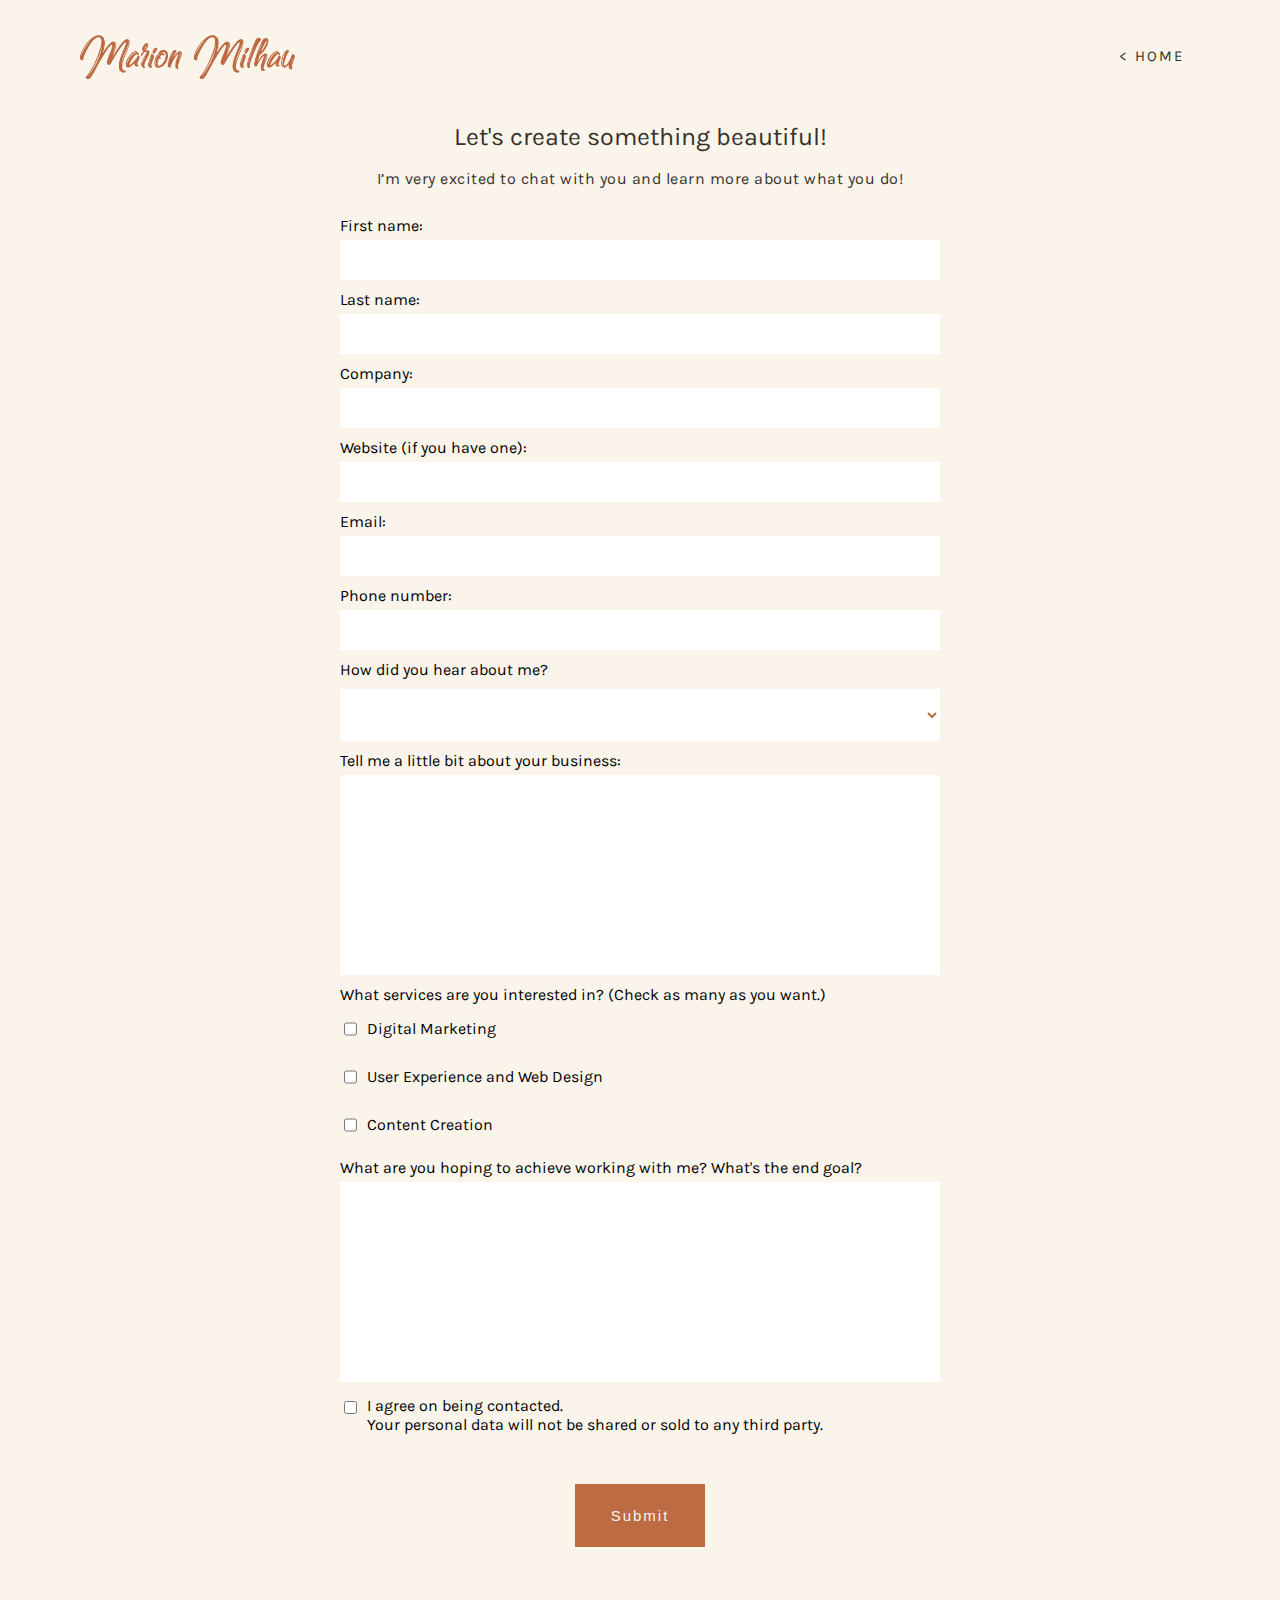
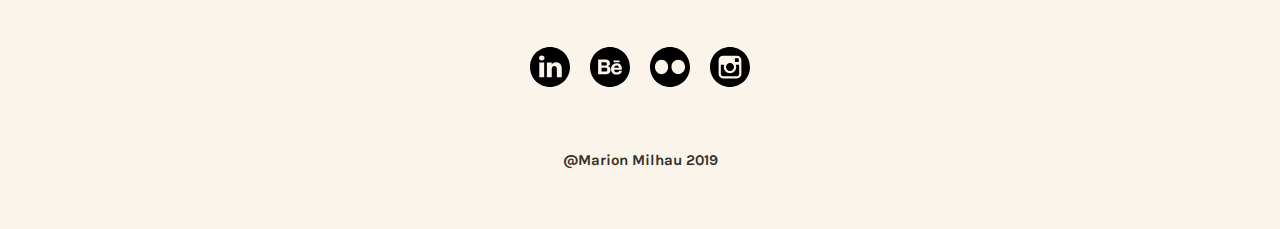
==== contact.html @ 7edc875a "responsive form" ====
<!DOCTYPE html>
<html>
<head>
  <meta charset="utf-8">
  <title>Marion Milhau</title>
  <meta name="viewport" content="width=device-width, initial-scale=1.0">
  <link rel="stylesheet" href="css/styles.css" type="text/css">
  <link rel="stylesheet" href="css/bootstrap-grid.css" type="text/css">
  <link href="https://fonts.googleapis.com/css?family=Karla|Quicksand&display=swap" rel="stylesheet">
  <link rel="icon" href="img/logo_mini.png">
  <html lang="en">
  <div hidden>
    <svg xmlns="http://www.w3.org/2000/svg" style="display: none;"><symbol id="linkedin" viewBox="0 0 512 512">
      <title>linkedin</title>
      <path d="m256 0c-141.363281 0-256 114.636719-256 256s114.636719 256 256 256 256-114.636719 256-256-114.636719-256-256-256zm-74.390625 387h-62.347656v-187.574219h62.347656zm-31.171875-213.1875h-.40625c-20.921875 0-34.453125-14.402344-34.453125-32.402344 0-18.40625 13.945313-32.410156 35.273437-32.410156 21.328126 0 34.453126 14.003906 34.859376 32.410156 0 18-13.53125 32.402344-35.273438 32.402344zm255.984375 213.1875h-62.339844v-100.347656c0-25.21875-9.027343-42.417969-31.585937-42.417969-17.222656 0-27.480469 11.601563-31.988282 22.800781-1.648437 4.007813-2.050781 9.609375-2.050781 15.214844v104.75h-62.34375s.816407-169.976562 0-187.574219h62.34375v26.558594c8.285157-12.78125 23.109375-30.960937 56.1875-30.960937 41.019531 0 71.777344 26.808593 71.777344 84.421874zm0 0"/></symbol>

      <symbol id="behance-logo-button" viewBox="0 0 49.652 49.652">
        <title>behance-logo-button</title>
        <path d="M20.894,20.686c0-1.9-1.293-1.9-1.293-1.9h-0.685h-4.634H14.28v4.078h4.991C20.134,22.864,20.894,22.589,20.894,20.686z"/>
        <path d="M33.221,22.864c-2.821,0-3.215,2.814-3.215,2.814h6.002C36.008,25.68,36.045,22.864,33.221,22.864z"/>
        <path d="M19.601,25.68h-5.318v4.886h4.711c0.08,0,0.198,0.004,0.339,0c0.757-0.019,2.196-0.235,2.196-2.374 C21.529,25.656,19.601,25.68,19.601,25.68z"/>
        <path d="M24.826,0C11.137,0,0,11.137,0,24.826c0,13.688,11.137,24.826,24.826,24.826c13.688,0,24.826-11.138,24.826-24.826 C49.652,11.137,38.516,0,24.826,0z M29.219,16.615h7.539v2.251h-7.539V16.615z M25.407,28.419c0,5.577-5.806,5.395-5.806,5.395 h-5.318h-0.156h-4.034V15.539h4.034h0.156h5.318c2.891,0,5.172,1.597,5.172,4.867c0,3.269-2.788,3.477-2.788,3.477 C25.66,23.882,25.407,28.419,25.407,28.419z M39.512,28.119h-9.471c0,3.396,3.217,3.182,3.217,3.182 c3.036,0,2.93-1.966,2.93-1.966h3.219c0,5.218-6.254,4.859-6.254,4.859c-7.503,0-7.021-6.985-7.021-6.985 s-0.007-7.022,7.021-7.022C40.549,20.187,39.51,28.119,39.512,28.119z"/></symbol>

      <symbol id="flickr-logo" viewBox="0 0 97.75 97.75">
        <title>flickr-logo</title>
        <path d="M48.875,0C21.883,0,0,21.882,0,48.875S21.883,97.75,48.875,97.75S97.75,75.868,97.75,48.875S75.867,0,48.875,0z M28.277,66.361c-8.895,0-16.105-7.828-16.105-17.486s7.211-17.487,16.105-17.487s16.106,7.829,16.106,17.487 S37.172,66.361,28.277,66.361z M69.008,65.945c-9.152,0-16.57-7.735-16.57-17.279c0-9.542,7.418-17.278,16.57-17.278 c9.15,0,16.57,7.736,16.57,17.278C85.578,58.21,78.158,65.945,69.008,65.945z"/></symbol><symbol id="instagram-logo" viewBox="0 0 49.652 49.652">

        <title>instagram-logo</title>
        <path d="M24.825,29.796c2.739,0,4.972-2.229,4.972-4.97c0-1.082-0.354-2.081-0.94-2.897c-0.903-1.252-2.371-2.073-4.029-2.073 c-1.659,0-3.126,0.82-4.031,2.072c-0.588,0.816-0.939,1.815-0.94,2.897C19.854,27.566,22.085,29.796,24.825,29.796z"/><polygon points="35.678,18.746 35.678,14.58 35.678,13.96 35.055,13.962 30.891,13.975 30.907,18.762 "/><path d="M24.826,0C11.137,0,0,11.137,0,24.826c0,13.688,11.137,24.826,24.826,24.826c13.688,0,24.826-11.138,24.826-24.826 C49.652,11.137,38.516,0,24.826,0z M38.945,21.929v11.56c0,3.011-2.448,5.458-5.457,5.458H16.164 c-3.01,0-5.457-2.447-5.457-5.458v-11.56v-5.764c0-3.01,2.447-5.457,5.457-5.457h17.323c3.01,0,5.458,2.447,5.458,5.457V21.929z"/><path d="M32.549,24.826c0,4.257-3.464,7.723-7.723,7.723c-4.259,0-7.722-3.466-7.722-7.723c0-1.024,0.204-2.003,0.568-2.897 h-4.215v11.56c0,1.494,1.213,2.704,2.706,2.704h17.323c1.491,0,2.706-1.21,2.706-2.704v-11.56h-4.217 C32.342,22.823,32.549,23.802,32.549,24.826z"/></symbol>
    </svg>
  </div>

</head>

<body>
  <header>
    <div class="top-nav">
      <div class="row">

        <div class="col">
          <a href="index.html"><img src="img/logo.png" alt="logo marion milhau" /></a>
        </div>

        <nav class="col">
          <ul class="navigation">
            <li><a href="index.html" id="button-contact">< Home</a></li>
          </ul>
        </nav>
       </div>
    </div>
  </header>

  <main class="container-form">
    <h1>Let's create something beautiful!</h1>
    <p class="text-contact">I’m very excited to chat with you and learn more about what you do!<br>

    <div class="form-content">
    <form action="contact.php">
      <div class="container-form-item">
        First name:<br>
        <input type="text" name="firstname" required maxlength=" 75">
      </div>

      <div class="container-form-item">
        Last name:<br>
        <input type="text" name="lastname" required maxlength=" 75">
      </div>

      <div class="container-form-item">
        Company:<br>
        <input type="text" name="company" maxlength=" 75">
      </div>

      <div class="container-form-item">
        Website (if you have one):<br>
        <input type="text" name="website" maxlength=" 75">
      </div>

      <div class="container-form-item">
        Email:<br>
        <input type="email" name="email" required maxlength=" 75">
      </div>

      <div class="container-form-item">
        Phone number:<br>
        <input type="tel" name="phone" pattern="[0-9]{15}" maxlength="15" required>
      </div>

      <div class="container-form-item">
        How did you hear about me?<br>
        <select class="platforms" name="platforms" required>
          <option value="instagram">Instagram</option>
          <option value="linkedin">Linkedin</option>
          <option value="referral">Referral</option>
          <option value="other">Other</option>
        </select>
      </div>

      <div class="container-form-item">
        Tell me a little bit about your business:
        <textarea style="width:100%; height: 200px; display:flex; align-items:flex-start;" required></textarea>
      </div>

      <div class="container-form-item">
        What services are you interested in? (Check as many as you want.)
          <div class="service" required>
            <input type="checkbox" name="service1" value="dm"> Digital Marketing
          </div>
          <div class="service">
            <input type="checkbox" name="service2" value="ux-ui"> User Experience and Web Design
          </div>
          <div class="service">
            <input type="checkbox" name="service3" value="content-creation"> Content Creation
          </div>
      </div>

      <div class="container-form-item">
        What are you hoping to achieve working with me? What's the end goal?
        <textarea style="width:100%;height: 200px;" required></textarea>
      </div>

      <div class="container-form-item">
        <div class="checkbox">
          <input type="checkbox" name="gdpr" required><stong>I agree on being contacted.</strong><br>Your personal data will not be shared or sold to any third party.
        </div>
      </div>

      <div class="submit" style="display: flex; justify-content: center;">
        <input type="submit" value="Submit" class="button-main">
      </div>
    </form>
    </div>

  </main>

  <footer>
    <div class="container">
      <div class="social-icon-container">
        <a href="https://www.linkedin.com/in/marion-milhau-a6210377/" ><svg class="icon" alt="linkedin logo"><use xlink:href="#linkedin" /></svg></a>
        <a href="https://www.behance.net/orangebigoudi"><svg class="icon" alt="behance logo"><use xlink:href="#behance-logo-button" /></svg></a>
        <a href="https://www.flickr.com/photos/148563463@N02/?"><svg class="icon" alt="flickr logo"><use xlink:href="#flickr-logo" /></svg></a>
        <a href="https://www.instagram.com/orangebigoudi/"><svg class="icon" alt="instagram logo"><use xlink:href="#instagram-logo" /></svg></a>
      </div>
      <h4>@Marion Milhau 2019</h4>
    </div>
  </footer>

</body>
</hmtl>
---- css/styles.css ----
body {
	background-color: #faf4eb;
	margin:0px;
	padding: 0px;
	font-family: 'Karla', sans-serif;
}

header {
	padding: 20px 70px 30px 70px;
}


h1 {
	color: #35322C;
	font-size: 25px;
	font-weight: normal;
	margin:0px;
	line-height: 30px;
}

h2 {
	color: #BD6B42;

	font-size: 25px;
   letter-spacing: 0.23px;
   line-height: 40px;
   text-align: center;
	text-transform: uppercase;
	text-align: center;

	margin: 50px 0px;
}

h4 {
	color: #35322C;
	font-size: 20px;

}

h3 {
	color: #35322B;
	text-transform: uppercase;
	font-size: 45px;
  letter-spacing: 0.33px;
  line-height: 47px;
  text-align: center;
}

a {
	text-decoration: none;
	text-transform: uppercase;
	color: #faf4eb;
	letter-spacing: 2px;

	font-size: 15px;
	font-weight: 400;
}

p {
	color: #35322C;

	font-size: 16px;
	letter-spacing: 0.5px;
	line-height: 22px;
}



/* header */

.top-nav {
	background-color: #faf4eb;
	text-align: left;
	padding-top: 10px;
	width: 100%;
}

.top-nav img {
	width: 233px;
	height: 50px;
	max-width: 100%;
  height: auto;
}

.navigation {
	text-align: right;
	padding: 0px
}

.navigation li {
	display:inline-block;
	margin: 0px 15px;
}

#button-contact {
	color:#35322C;
	padding: 10px;
	border: solid 1px #faf4eb;
}

#button-contact:hover {
	border: solid 1px #BD6B42;
}

/* presentation */
.container-presentation {
	margin: 90px 140px 90px 140px;
}

.container-presentation img{
	max-height: 456px;
  max-width: 350px;
	margin-left: 60px;
}

.presentation p{
	font-size: 20px;
	letter-spacing: -0.5;
	color:#BD6B42;
}

.presentation h1 {
	font-size: 30px;
	letter-spacing: -0.5;
}


.button-presentation {
	margin-top: 60px;
	text-align: left;
}

.button-main {
	background: #BD6B42;
	padding: 21px 34px;
	margin-top: 40px;
	color: #faf4eb;
	letter-spacing: 2px;

	font-size: 15px;
	font-weight: 400;
	border: solid 2px #BD6B42;
}

.button-main:hover {
	background: #faf4eb;
	color: #BD6B42;
}


/* main */

.container img {
	max-width: 100%;
}

/* introduction text */
.introduction {
	margin: 40px 140px 40px 140px;
}

.introduction p  {
	margin-bottom: 70px;
}

#you{
	text-align: center;
	font-weight: bold;
}

/* Expertise */

.expert {
	margin-bottom: 40px;
	text-align: center;
}

.expert p {
	line-height: 26px;
	margin-bottom: 60px;
}

.digital-marketing {
	border-right: 1px solid  #35322C;
	height: 100%;
}
/*project*/
.container-projects {
	padding: 30px 0px;
}

.container-projects img {
	width: 100%;
	height: 100%;
	max-width:400px;
	margin: 10px 0px;
}

/*Hobbies*/
.container-hobbies {
	margin: 60px 0px;
}

.container-hobbies h2 {
	margin: 30px 0px;
}

.container-hobbies h4 {
	margin: 10px 0px 0px 0px;
	width: 100%;
}

.container-hobbies img {
	max-width: 400px;
	min-width: 180px;
	width: 100%;
	height: auto;
	margin: 10px 0px;
}

/*contact*/
.container-contact {
	background: #BD6B42;
	height:240px;
	width:100%;
	display: flex;
	justify-content: center;
}

.contact {
	text-align: center;
	margin: 40px 0px;
}

.contact h4 {
	color:#faf4eb;
	margin-bottom: 50px;
}

.button-contact {
	background: #BD6B42;
	color: #faf4eb;
	padding: 21px 34px;
	margin: 40px 0px;
	letter-spacing: 2px;

	font-size: 15px;
	font-weight: 400;
	border: solid 2px #faf4eb;
}

.button-contact:hover {
	background: #faf4eb;
	color: #BD6B42;
}

/*footer*/

footer {
	text-align: center;
}

footer h4 {
	text-transform: none;
	font-size: 15px;
	margin-bottom: 60px;
}

/*Social media*/


.social-icon-container {
	padding: 30px 0px 30px 0px;
	display: flex;
	flex-direction: row;
	justify-content: center;
}

.icon{
	fill:black;
	max-height: 40px;
	max-width: 40px;
	margin: 10px;
}

/*RESPONSIVE*/
@media screen and (max-width: 600px){
	header {
		padding: 0px 0px;
		margin: 20px
	}

	.navigation {
		text-align: center;
		width: 100%;
	}

	ul {
		margin-top:10px;
	}

	#button-contact {
		text-align: right;
		padding: 0;
	}

	a {
			font-size: 12px;
	}

	.container-presentation {
		margin: 40px 0px 60px 0px;
		}

	.container-presentation img{
		margin: 0px;
		max-width: 250px;
		max-height: 100%;
	}

	.container-presentation p{
		margin-top: 40px;
	}

	.button-main {
		margin-bottom: 40px;
	}

	.button-presentation {
		text-align: center;
	}

	h1 {
		font-size: 18px;
	}

	.introduction {
		margin: 0px
	}

	h2 {
		font-size: 20px;
	}

	h3 {
		font-size: 35px;
	}

	.expert {
		margin: 0px 20px;
	}

	.digital-marketing, .digital-marketing h3 {
		border:none;
		text-align: left;
	}
	.digital-marketing p, .web-design p {
		font-size: 18px;
	}

	.web-design p {
		margin-bottom: 34px;
	}
	.web-design, h3 {
		text-align: right;
	}

	#dm, #wd {
	padding: 10px;
	}

	.container-hobbies, .container-hobbies h4{
		text-align: center;
	}

	.col-7 {
		margin:auto;
	}

	.nopadding {
	   padding: 4px !important;
	   margin: 0 !important;
	}

	.container-projects {
		padding-bottom: 0px;
	}

	form {
		width: 350px !important;
	}
}

/*CONTACT CSS*/

.container-form{
	display:flex;
	justify-content: center;
	flex-direction:column;
}

.form-content {
	display: flex;
	justify-content: center;

}

form {
	font-size: 16px;
	width:600px;
}

.container-form h1, .container-form p{
	text-align:center;
}

.checkbox {
	display:flex;
	flex-direction:row;
}

.container-form-item {
	margin: 10px 0px;
}

.container-form-item input, textarea {
	margin-top: 5px;
	height: 40px;
	width: 100%;
}

.service {
	display:flex;
	flex-direction:row;
	align-items: center;
}

.checkbox {
	display: flex;
	align-items: flex-start;
}

.service input, .checkbox input {
	width: auto;
	margin-right: 10px;
}

input[type=text], input[type=email], input[type=tel], textarea {
	 border: none;
	 background-color: white;
	 outline:none;
	 font-size:15px;
	 padding: 10px;
 }

 textarea {
	 resize: none;
 }

.container-form-item select {
	margin-top: 10px;
  width: 100%;
	height: 40px;
  padding: 26px 20px;
  border: none;
  background-color:white;
	font-size: 15px;
	color:  #BD6B42;
}

.container-form-item input[name=gdpr] {
	width: auto;
	height:auto;
}

.submit {
	margin: 10px 0px 60px 0px;
}
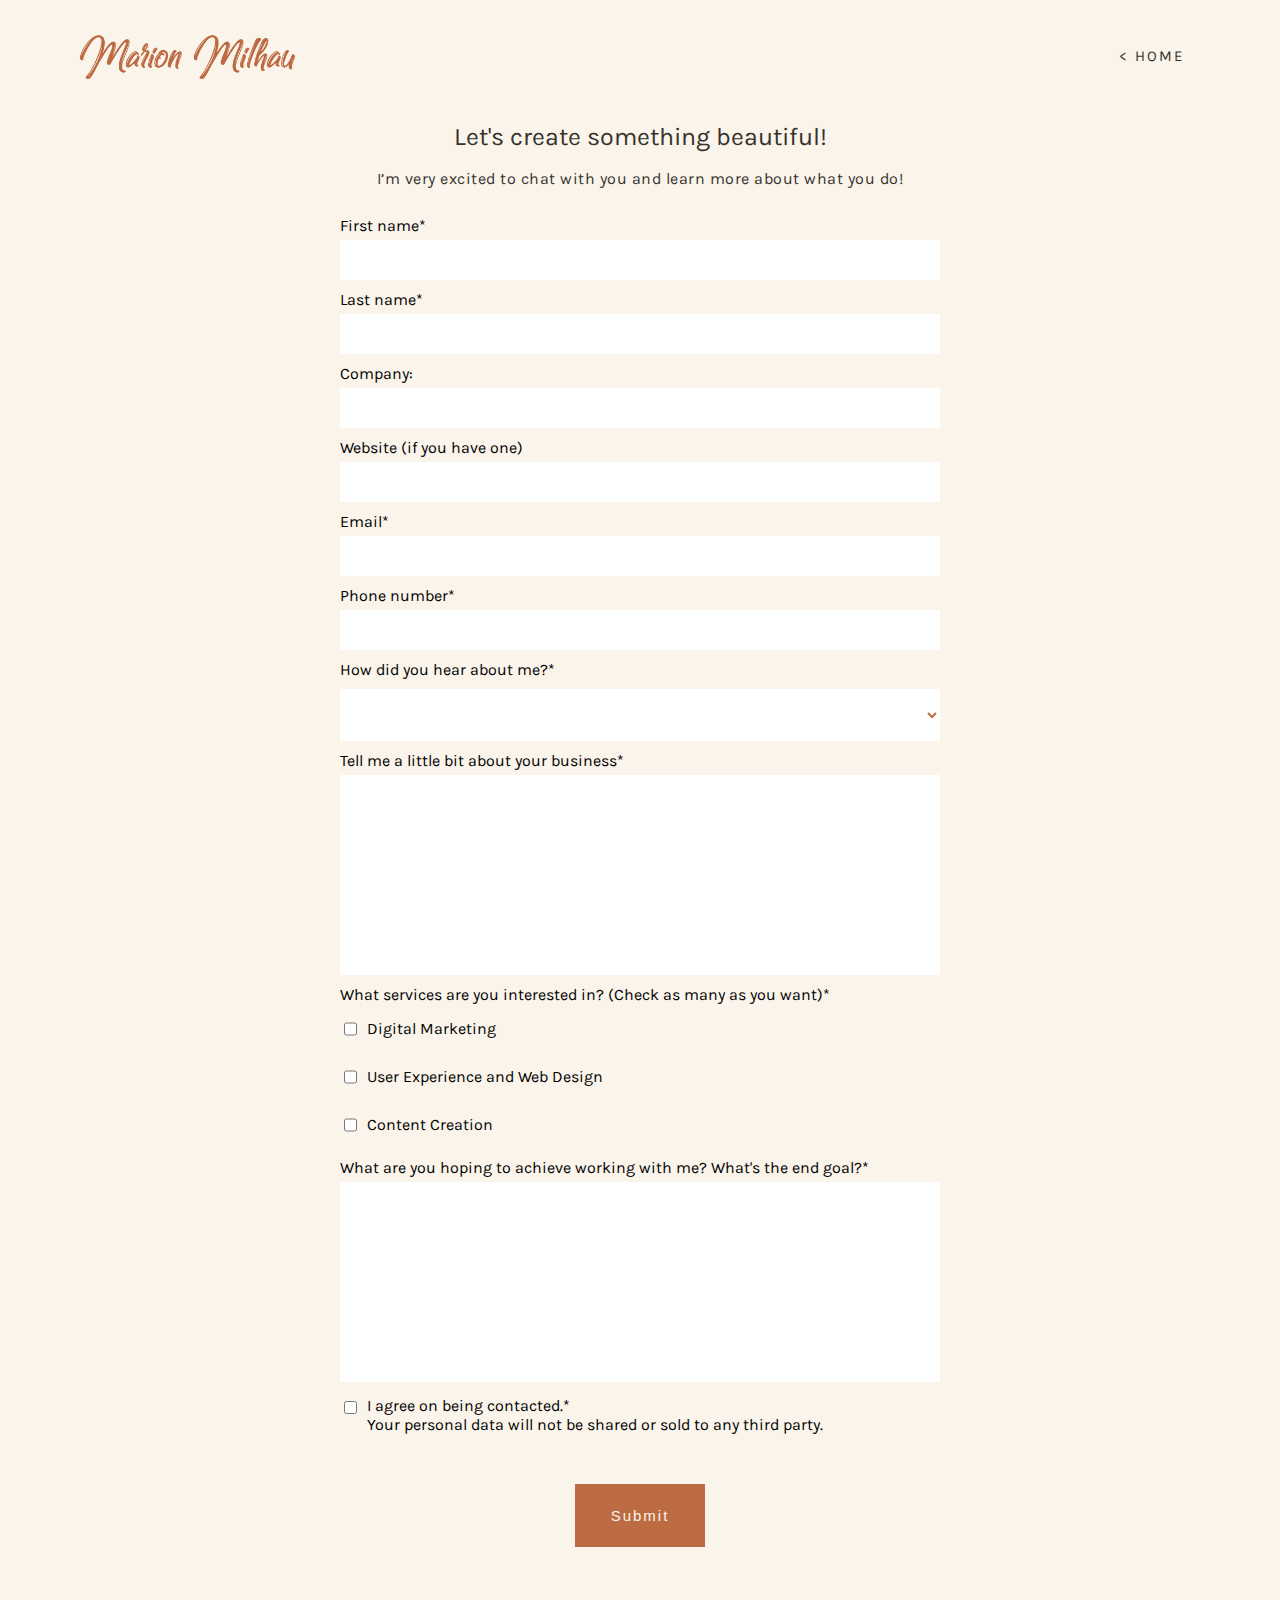
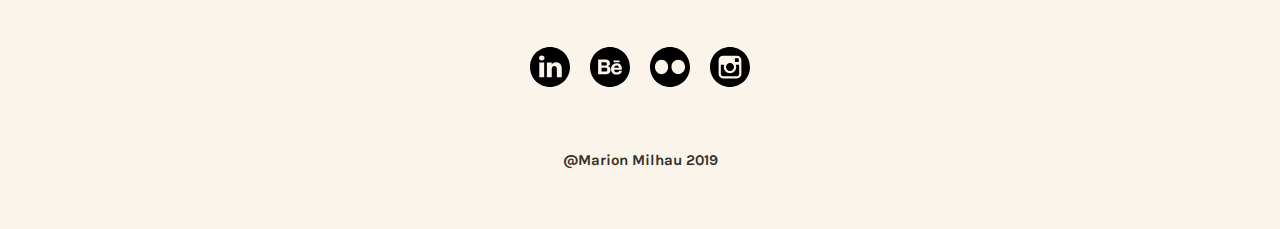
==== commit e5795fc9: "*" ====
--- a/contact.html
+++ b/contact.html
@@ -57,12 +57,12 @@
     <div class="form-content">
     <form action="contact.php">
       <div class="container-form-item">
-        First name:<br>
+        First name*<br>
         <input type="text" name="firstname" required maxlength=" 75">
       </div>
 
       <div class="container-form-item">
-        Last name:<br>
+        Last name*<br>
         <input type="text" name="lastname" required maxlength=" 75">
       </div>
 
@@ -72,22 +72,22 @@
       </div>
 
       <div class="container-form-item">
-        Website (if you have one):<br>
+        Website (if you have one)<br>
         <input type="text" name="website" maxlength=" 75">
       </div>
 
       <div class="container-form-item">
-        Email:<br>
+        Email*<br>
         <input type="email" name="email" required maxlength=" 75">
       </div>
 
       <div class="container-form-item">
-        Phone number:<br>
+        Phone number*<br>
         <input type="tel" name="phone" pattern="[0-9]{15}" maxlength="15" required>
       </div>
 
       <div class="container-form-item">
-        How did you hear about me?<br>
+        How did you hear about me?*<br>
         <select class="platforms" name="platforms" required>
           <option value="instagram">Instagram</option>
           <option value="linkedin">Linkedin</option>
@@ -97,12 +97,12 @@
       </div>
 
       <div class="container-form-item">
-        Tell me a little bit about your business:
+        Tell me a little bit about your business*
         <textarea style="width:100%; height: 200px; display:flex; align-items:flex-start;" required></textarea>
       </div>
 
       <div class="container-form-item">
-        What services are you interested in? (Check as many as you want.)
+        What services are you interested in? (Check as many as you want)*
           <div class="service" required>
             <input type="checkbox" name="service1" value="dm"> Digital Marketing
           </div>
@@ -115,13 +115,13 @@
       </div>
 
       <div class="container-form-item">
-        What are you hoping to achieve working with me? What's the end goal?
+        What are you hoping to achieve working with me? What's the end goal?*
         <textarea style="width:100%;height: 200px;" required></textarea>
       </div>
 
       <div class="container-form-item">
         <div class="checkbox">
-          <input type="checkbox" name="gdpr" required><stong>I agree on being contacted.</strong><br>Your personal data will not be shared or sold to any third party.
+          <input type="checkbox" name="gdpr" required><stong>I agree on being contacted.*</strong><br>Your personal data will not be shared or sold to any third party.
         </div>
       </div>
 
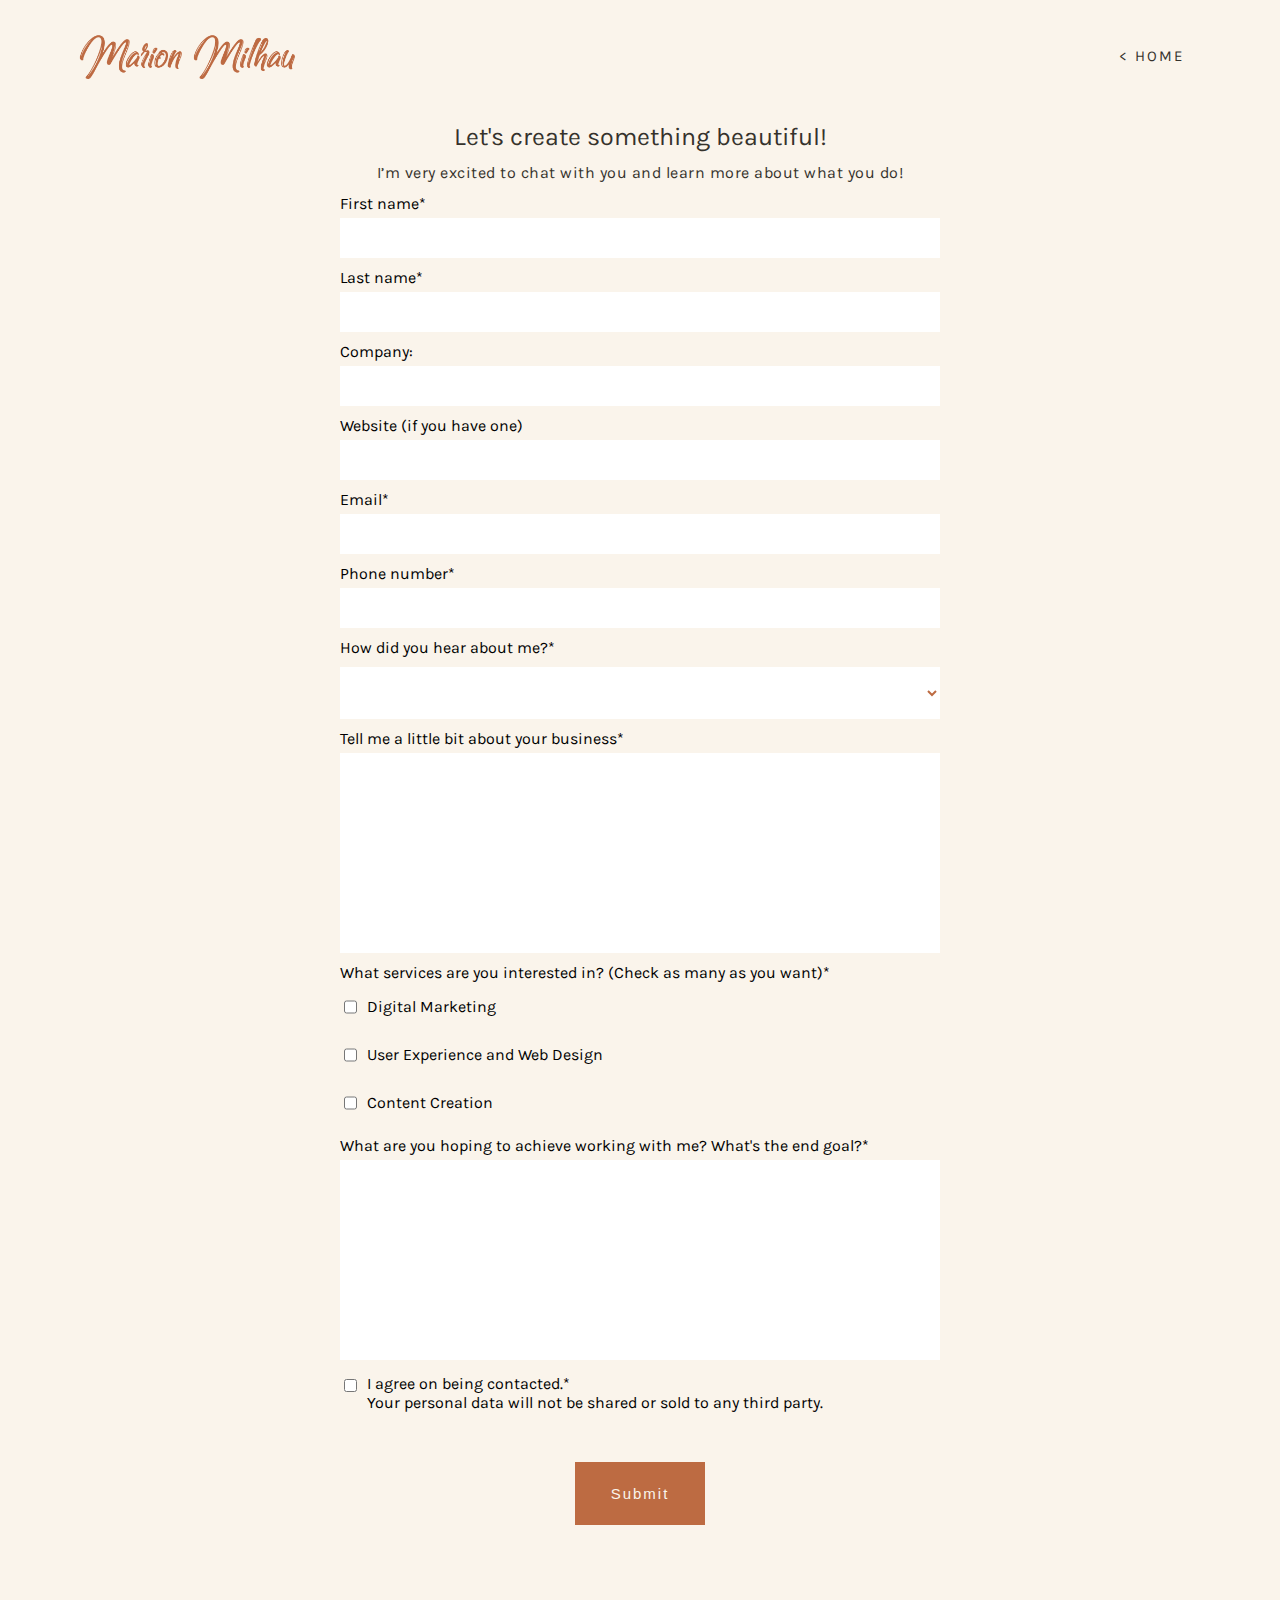
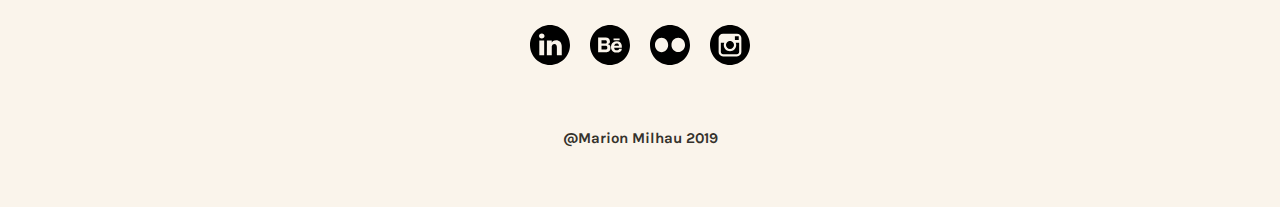
==== commit 92f5b9dd: "text form" ====
--- a/contact.html
+++ b/contact.html
@@ -52,7 +52,7 @@
 
   <main class="container-form">
     <h1>Let's create something beautiful!</h1>
-    <p class="text-contact">I’m very excited to chat with you and learn more about what you do!<br>
+    <p class="text-contact" style="margin: 10px 10px 0px 10px;">I’m very excited to chat with you and learn more about what you do!<br>
 
     <div class="form-content">
     <form action="contact.php">
--- a/css/styles.css
+++ b/css/styles.css
@@ -389,6 +389,7 @@
 	form {
 		width: 350px !important;
 	}
+
 }
 
 /*CONTACT CSS*/
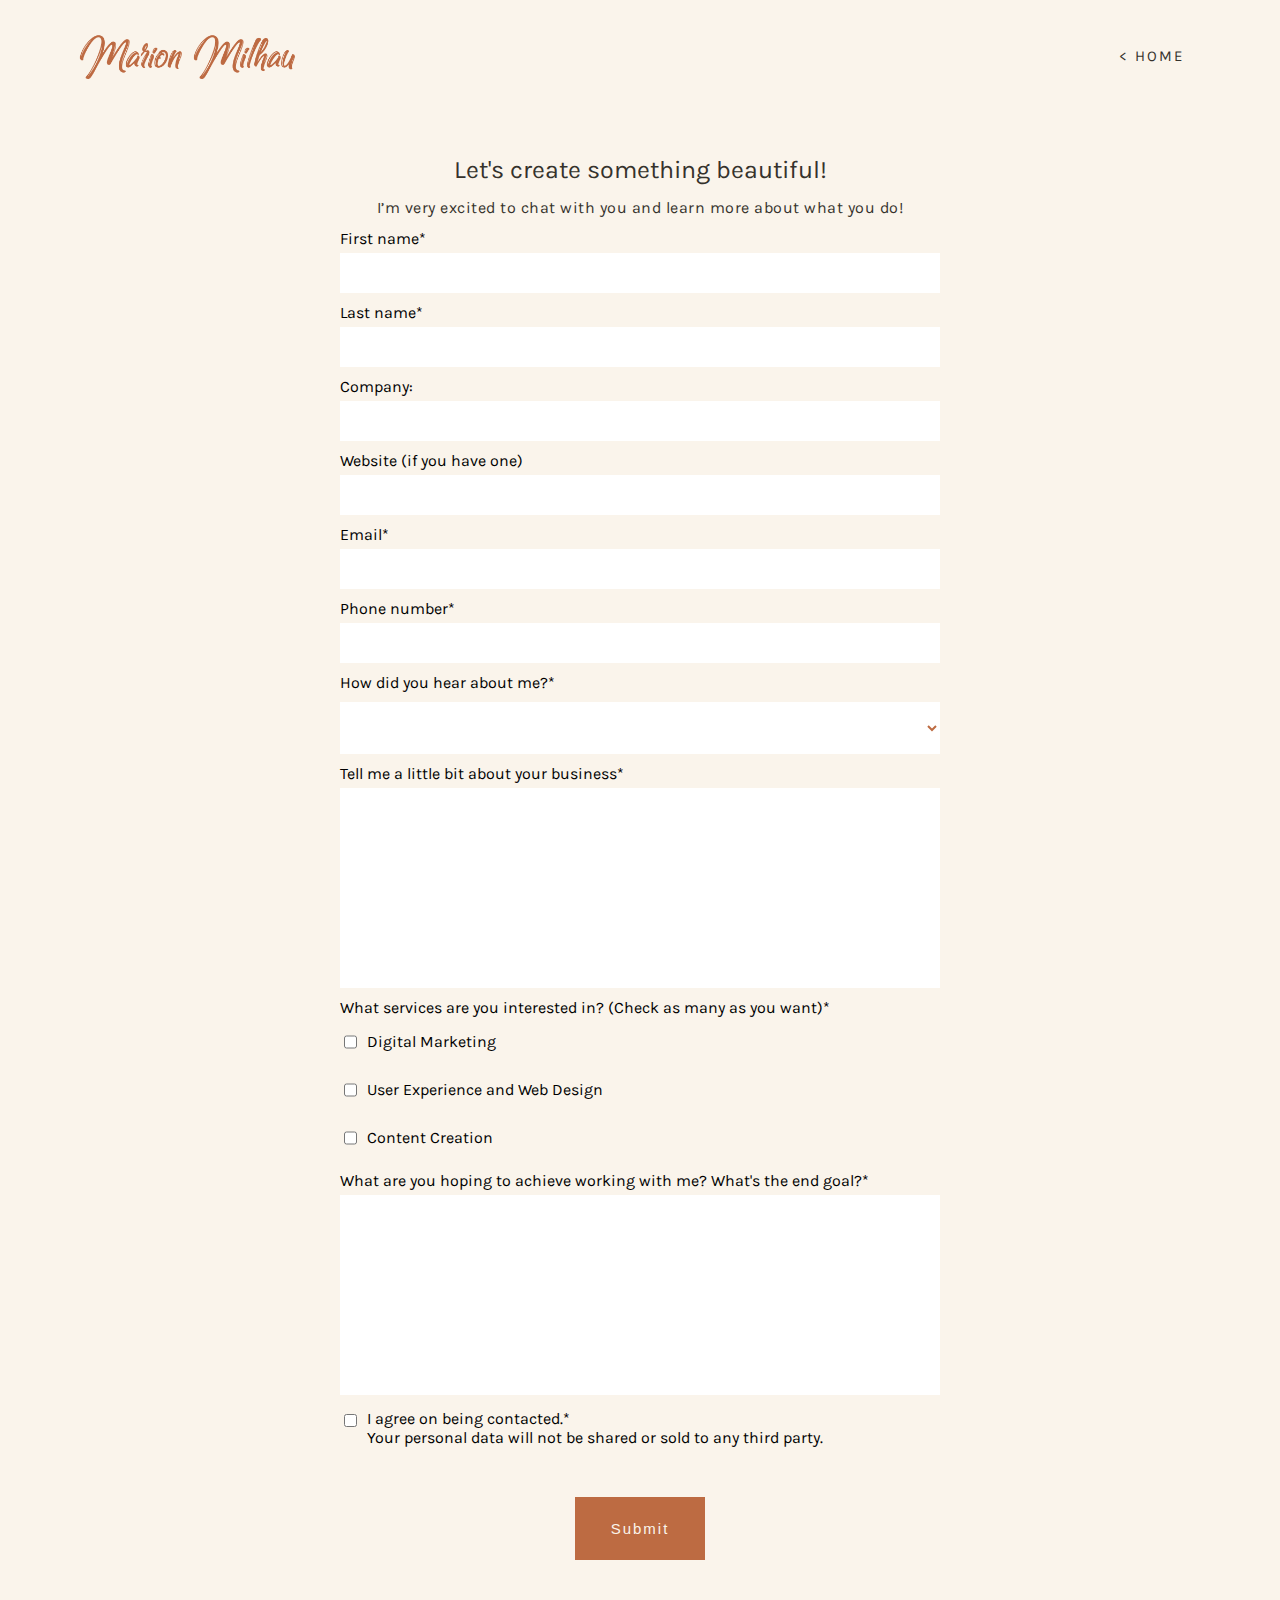
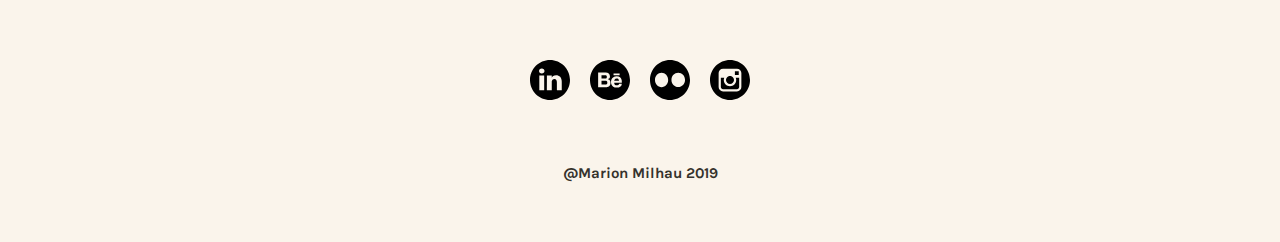
==== commit 536b3313: "expert" ====
--- a/contact.html
+++ b/contact.html
@@ -10,24 +10,7 @@
   <link rel="icon" href="img/logo_mini.png">
   <html lang="en">
   <div hidden>
-    <svg xmlns="http://www.w3.org/2000/svg" style="display: none;"><symbol id="linkedin" viewBox="0 0 512 512">
-      <title>linkedin</title>
-      <path d="m256 0c-141.363281 0-256 114.636719-256 256s114.636719 256 256 256 256-114.636719 256-256-114.636719-256-256-256zm-74.390625 387h-62.347656v-187.574219h62.347656zm-31.171875-213.1875h-.40625c-20.921875 0-34.453125-14.402344-34.453125-32.402344 0-18.40625 13.945313-32.410156 35.273437-32.410156 21.328126 0 34.453126 14.003906 34.859376 32.410156 0 18-13.53125 32.402344-35.273438 32.402344zm255.984375 213.1875h-62.339844v-100.347656c0-25.21875-9.027343-42.417969-31.585937-42.417969-17.222656 0-27.480469 11.601563-31.988282 22.800781-1.648437 4.007813-2.050781 9.609375-2.050781 15.214844v104.75h-62.34375s.816407-169.976562 0-187.574219h62.34375v26.558594c8.285157-12.78125 23.109375-30.960937 56.1875-30.960937 41.019531 0 71.777344 26.808593 71.777344 84.421874zm0 0"/></symbol>
-
-      <symbol id="behance-logo-button" viewBox="0 0 49.652 49.652">
-        <title>behance-logo-button</title>
-        <path d="M20.894,20.686c0-1.9-1.293-1.9-1.293-1.9h-0.685h-4.634H14.28v4.078h4.991C20.134,22.864,20.894,22.589,20.894,20.686z"/>
-        <path d="M33.221,22.864c-2.821,0-3.215,2.814-3.215,2.814h6.002C36.008,25.68,36.045,22.864,33.221,22.864z"/>
-        <path d="M19.601,25.68h-5.318v4.886h4.711c0.08,0,0.198,0.004,0.339,0c0.757-0.019,2.196-0.235,2.196-2.374 C21.529,25.656,19.601,25.68,19.601,25.68z"/>
-        <path d="M24.826,0C11.137,0,0,11.137,0,24.826c0,13.688,11.137,24.826,24.826,24.826c13.688,0,24.826-11.138,24.826-24.826 C49.652,11.137,38.516,0,24.826,0z M29.219,16.615h7.539v2.251h-7.539V16.615z M25.407,28.419c0,5.577-5.806,5.395-5.806,5.395 h-5.318h-0.156h-4.034V15.539h4.034h0.156h5.318c2.891,0,5.172,1.597,5.172,4.867c0,3.269-2.788,3.477-2.788,3.477 C25.66,23.882,25.407,28.419,25.407,28.419z M39.512,28.119h-9.471c0,3.396,3.217,3.182,3.217,3.182 c3.036,0,2.93-1.966,2.93-1.966h3.219c0,5.218-6.254,4.859-6.254,4.859c-7.503,0-7.021-6.985-7.021-6.985 s-0.007-7.022,7.021-7.022C40.549,20.187,39.51,28.119,39.512,28.119z"/></symbol>
-
-      <symbol id="flickr-logo" viewBox="0 0 97.75 97.75">
-        <title>flickr-logo</title>
-        <path d="M48.875,0C21.883,0,0,21.882,0,48.875S21.883,97.75,48.875,97.75S97.75,75.868,97.75,48.875S75.867,0,48.875,0z M28.277,66.361c-8.895,0-16.105-7.828-16.105-17.486s7.211-17.487,16.105-17.487s16.106,7.829,16.106,17.487 S37.172,66.361,28.277,66.361z M69.008,65.945c-9.152,0-16.57-7.735-16.57-17.279c0-9.542,7.418-17.278,16.57-17.278 c9.15,0,16.57,7.736,16.57,17.278C85.578,58.21,78.158,65.945,69.008,65.945z"/></symbol><symbol id="instagram-logo" viewBox="0 0 49.652 49.652">
-
-        <title>instagram-logo</title>
-        <path d="M24.825,29.796c2.739,0,4.972-2.229,4.972-4.97c0-1.082-0.354-2.081-0.94-2.897c-0.903-1.252-2.371-2.073-4.029-2.073 c-1.659,0-3.126,0.82-4.031,2.072c-0.588,0.816-0.939,1.815-0.94,2.897C19.854,27.566,22.085,29.796,24.825,29.796z"/><polygon points="35.678,18.746 35.678,14.58 35.678,13.96 35.055,13.962 30.891,13.975 30.907,18.762 "/><path d="M24.826,0C11.137,0,0,11.137,0,24.826c0,13.688,11.137,24.826,24.826,24.826c13.688,0,24.826-11.138,24.826-24.826 C49.652,11.137,38.516,0,24.826,0z M38.945,21.929v11.56c0,3.011-2.448,5.458-5.457,5.458H16.164 c-3.01,0-5.457-2.447-5.457-5.458v-11.56v-5.764c0-3.01,2.447-5.457,5.457-5.457h17.323c3.01,0,5.458,2.447,5.458,5.457V21.929z"/><path d="M32.549,24.826c0,4.257-3.464,7.723-7.723,7.723c-4.259,0-7.722-3.466-7.722-7.723c0-1.024,0.204-2.003,0.568-2.897 h-4.215v11.56c0,1.494,1.213,2.704,2.706,2.704h17.323c1.491,0,2.706-1.21,2.706-2.704v-11.56h-4.217 C32.342,22.823,32.549,23.802,32.549,24.826z"/></symbol>
-    </svg>
+    <svg xmlns="http://www.w3.org/2000/svg" style="display: none;"><symbol id="linkedin" viewBox="0 0 512 512"><title>linkedin</title><path d="m256 0c-141.363281 0-256 114.636719-256 256s114.636719 256 256 256 256-114.636719 256-256-114.636719-256-256-256zm-74.390625 387h-62.347656v-187.574219h62.347656zm-31.171875-213.1875h-.40625c-20.921875 0-34.453125-14.402344-34.453125-32.402344 0-18.40625 13.945313-32.410156 35.273437-32.410156 21.328126 0 34.453126 14.003906 34.859376 32.410156 0 18-13.53125 32.402344-35.273438 32.402344zm255.984375 213.1875h-62.339844v-100.347656c0-25.21875-9.027343-42.417969-31.585937-42.417969-17.222656 0-27.480469 11.601563-31.988282 22.800781-1.648437 4.007813-2.050781 9.609375-2.050781 15.214844v104.75h-62.34375s.816407-169.976562 0-187.574219h62.34375v26.558594c8.285157-12.78125 23.109375-30.960937 56.1875-30.960937 41.019531 0 71.777344 26.808593 71.777344 84.421874zm0 0"/></symbol><symbol id="behance-logo-button" viewBox="0 0 49.652 49.652"><title>behance-logo-button</title><path d="M20.894,20.686c0-1.9-1.293-1.9-1.293-1.9h-0.685h-4.634H14.28v4.078h4.991C20.134,22.864,20.894,22.589,20.894,20.686z"/><path d="M33.221,22.864c-2.821,0-3.215,2.814-3.215,2.814h6.002C36.008,25.68,36.045,22.864,33.221,22.864z"/><path d="M19.601,25.68h-5.318v4.886h4.711c0.08,0,0.198,0.004,0.339,0c0.757-0.019,2.196-0.235,2.196-2.374 C21.529,25.656,19.601,25.68,19.601,25.68z"/><path d="M24.826,0C11.137,0,0,11.137,0,24.826c0,13.688,11.137,24.826,24.826,24.826c13.688,0,24.826-11.138,24.826-24.826 C49.652,11.137,38.516,0,24.826,0z M29.219,16.615h7.539v2.251h-7.539V16.615z M25.407,28.419c0,5.577-5.806,5.395-5.806,5.395 h-5.318h-0.156h-4.034V15.539h4.034h0.156h5.318c2.891,0,5.172,1.597,5.172,4.867c0,3.269-2.788,3.477-2.788,3.477 C25.66,23.882,25.407,28.419,25.407,28.419z M39.512,28.119h-9.471c0,3.396,3.217,3.182,3.217,3.182 c3.036,0,2.93-1.966,2.93-1.966h3.219c0,5.218-6.254,4.859-6.254,4.859c-7.503,0-7.021-6.985-7.021-6.985 s-0.007-7.022,7.021-7.022C40.549,20.187,39.51,28.119,39.512,28.119z"/></symbol><symbol id="flickr-logo" viewBox="0 0 97.75 97.75"><title>flickr-logo</title><path d="M48.875,0C21.883,0,0,21.882,0,48.875S21.883,97.75,48.875,97.75S97.75,75.868,97.75,48.875S75.867,0,48.875,0z M28.277,66.361c-8.895,0-16.105-7.828-16.105-17.486s7.211-17.487,16.105-17.487s16.106,7.829,16.106,17.487 S37.172,66.361,28.277,66.361z M69.008,65.945c-9.152,0-16.57-7.735-16.57-17.279c0-9.542,7.418-17.278,16.57-17.278 c9.15,0,16.57,7.736,16.57,17.278C85.578,58.21,78.158,65.945,69.008,65.945z"/></symbol><symbol id="instagram-logo" viewBox="0 0 49.652 49.652"><title>instagram-logo</title><path d="M24.825,29.796c2.739,0,4.972-2.229,4.972-4.97c0-1.082-0.354-2.081-0.94-2.897c-0.903-1.252-2.371-2.073-4.029-2.073 c-1.659,0-3.126,0.82-4.031,2.072c-0.588,0.816-0.939,1.815-0.94,2.897C19.854,27.566,22.085,29.796,24.825,29.796z"/><polygon points="35.678,18.746 35.678,14.58 35.678,13.96 35.055,13.962 30.891,13.975 30.907,18.762 "/><path d="M24.826,0C11.137,0,0,11.137,0,24.826c0,13.688,11.137,24.826,24.826,24.826c13.688,0,24.826-11.138,24.826-24.826 C49.652,11.137,38.516,0,24.826,0z M38.945,21.929v11.56c0,3.011-2.448,5.458-5.457,5.458H16.164 c-3.01,0-5.457-2.447-5.457-5.458v-11.56v-5.764c0-3.01,2.447-5.457,5.457-5.457h17.323c3.01,0,5.458,2.447,5.458,5.457V21.929z"/><path d="M32.549,24.826c0,4.257-3.464,7.723-7.723,7.723c-4.259,0-7.722-3.466-7.722-7.723c0-1.024,0.204-2.003,0.568-2.897 h-4.215v11.56c0,1.494,1.213,2.704,2.706,2.704h17.323c1.491,0,2.706-1.21,2.706-2.704v-11.56h-4.217 C32.342,22.823,32.549,23.802,32.549,24.826z"/></symbol><symbol id="email" viewBox="0 0 64 64"><title>email</title><path d="M33.475,36.652c-0.781,0.781-2.046,0.781-2.828,0l-1.58-1.58L22.985,41h18.102l-6.08-5.879L33.475,36.652z M44.206,23 H19.891L32,35L44.206,23z M18,24.006V41h2.061l7.528-7.405L18,24.006z M44.061,41H46V24.128l-9.468,9.467L44.061,41z M32,0 C14.327,0,0,14.327,0,32s14.327,32,32,32s32-14.327,32-32S49.673,0,32,0z M48,41c0,1.104-0.896,2-2,2H18c-1.104,0-2-0.896-2-2 V23c0-1.104,0.896-2,2-2h28c1.104,0,2,0.896,2,2V41z"/></symbol><symbol id="tent" viewBox="0 0 483.32 483.32"><title>tent</title><g> <g> <rect x="341.664" y="465.66" width="16" height="16"/> </g> </g><g> <g> <rect x="313.674" y="338.617" transform="matrix(0.8805 -0.4741 0.4741 0.8805 -150.0898 200.0408)" width="16" height="118.12"/> </g> </g><g> <g> <path d="M96.008,231.316l11.312-11.312l-45.656-45.656v-25.376l34.344,34.344l11.312-11.312l-48-48l-0.056,0.056 c-2.961-3.123-7.892-3.255-11.016-0.294c-0.085,0.08-0.167,0.162-0.248,0.246l-48,48l11.312,11.312l34.352-34.352v25.376 L0.008,220.004l11.312,11.312l34.344-34.344v25.376L0.008,268.004l11.312,11.312l34.344-34.344v25.376L0.008,316.004 l11.312,11.312l34.344-34.344V481.66h16V292.972l34.344,34.344l11.312-11.312l-45.656-45.656v-25.376l34.344,34.344l11.312-11.312 l-45.656-45.656v-25.376L96.008,231.316z"/> </g> </g><g> <g> <path d="M472.008,263.316l11.312-11.312l-45.656-45.656v-25.376l34.344,34.344l11.312-11.312l-48-48l-0.056,0.056 c-2.961-3.123-7.893-3.255-11.016-0.294c-0.085,0.08-0.167,0.162-0.248,0.246l-48,48l11.312,11.312l34.352-34.352v25.376 l-45.656,45.656l11.312,11.312l34.344-34.344v25.376l-45.656,45.656l11.312,11.312l34.344-34.344v76.688l-16.8-35.416 c-1.316-2.788-4.117-4.571-7.2-4.584h-104v-60.688l34.344,34.344l11.312-11.312l-45.656-45.656v-25.376l34.344,34.344 l11.312-11.312l-45.656-45.656v-25.376l34.344,34.344l11.312-11.312l-45.656-45.656v-25.376l34.344,34.344l11.312-11.312l-48-48 l-0.056,0.056c-2.961-3.123-7.893-3.255-11.016-0.294c-0.085,0.08-0.167,0.162-0.248,0.246l-48,48l11.312,11.312l34.352-34.352 v25.376l-45.656,45.656l11.312,11.312l34.344-34.344v25.376l-45.656,45.656l11.312,11.312l34.344-34.344v25.376l-45.656,45.656 l11.312,11.312l34.344-34.344v60.688h-112c-2.257,0.013-4.4,0.992-5.888,2.688c-0.473,0.473-0.874,1.012-1.192,1.6l-80,152 c-2.05,3.914-0.539,8.749,3.375,10.799c1.143,0.599,2.415,0.912,3.705,0.913h240v-16h-75.2l-71.552-136H392.6l64.424,136h-83.36 v16h96c4.418-0.017,7.986-3.612,7.97-8.03c-0.004-1.174-0.267-2.333-0.77-3.394l-39.2-82.808V276.972l34.344,34.344l11.312-11.312 l-45.656-45.656v-25.376L472.008,263.316z M157.664,465.66H98.912l58.752-111.624V465.66z M232.416,465.66h-58.752V354.036 L232.416,465.66z"/> </g> </g><g> <g> <path d="M153.664,1.66c-4.418,0.001-7.999,3.583-7.998,8.002c0,2.121,0.843,4.154,2.342,5.654 c8.262,7.425,13.601,17.556,15.056,28.568c1.516,13.506-8.203,25.684-21.709,27.2c-1.825,0.205-3.667,0.205-5.491,0l0.024-0.024 c-11.012-1.455-21.143-6.794-28.568-15.056c-3.125-3.124-8.19-3.123-11.314,0.002c-1.499,1.5-2.342,3.534-2.342,5.654 c0,33.137,26.863,60,60,60s60-26.863,60-60S186.801,1.66,153.664,1.66z M193.287,80.838 c-10.592,21.871-36.908,31.015-58.778,20.423c-8.904-4.312-16.095-11.499-20.412-20.401c6.371,3.432,13.381,5.515,20.592,6.12 c12.063,1.097,23.998-3.169,32.632-11.664c13.512-14.532,15.773-36.253,5.544-53.256 C194.735,32.652,203.878,58.968,193.287,80.838z"/> </g> </g></symbol><symbol id="document" viewBox="0 0 64 64"><title>document</title><path d="m55.9 44.553a1 1 0 0 0 -.9-.553h-46a1 1 0 0 0 -.895.553l-6 12a1 1 0 0 0 -.105.447v3a2 2 0 0 0 2 2h56a2 2 0 0 0 2-2v-3a1 1 0 0 0 -.1-.447zm-46.282 1.447h44.764l5 10h-54.764zm-5.618 14v-2h56v2z"/><path d="m10 52h2v2h-2z"/><path d="m14 52h2v2h-2z"/><path d="m18 52h28v2h-28z"/><path d="m48 52h2v2h-2z"/><path d="m52 52h2v2h-2z"/><path d="m15 48h2v2h-2z"/><path d="m11 48h2v2h-2z"/><path d="m19 48h2v2h-2z"/><path d="m23 48h2v2h-2z"/><path d="m27 48h2v2h-2z"/><path d="m31 48h2v2h-2z"/><path d="m35 48h2v2h-2z"/><path d="m39 48h2v2h-2z"/><path d="m43 48h2v2h-2z"/><path d="m47 48h2v2h-2z"/><path d="m51 48h2v2h-2z"/><path d="m57 2h-50a5.006 5.006 0 0 0 -5 5v28a5.006 5.006 0 0 0 5 5h50a5.006 5.006 0 0 0 5-5v-28a5.006 5.006 0 0 0 -5-5zm-9 16h-6v-6.586l6 6zm-7 2h7v18h-32v-27a1 1 0 0 1 1-1h23v9a1 1 0 0 0 1 1zm16 18h-7v-21a1 1 0 0 0 -.293-.707l-8-8a1 1 0 0 0 -.707-.293h-24a3 3 0 0 0 -3 3v27h-7a3 3 0 0 1 -3-3v-28a3 3 0 0 1 3-3h50a3 3 0 0 1 3 3v5h-1a3 3 0 0 0 -3 3v12a3 3 0 0 0 3 3h1v5a3 3 0 0 1 -3 3zm3-24v14h-1a1 1 0 0 1 -1-1v-12a1 1 0 0 1 1-1z"/><path d="m20 18h16v2h-16z"/><path d="m20 14h4v2h-4z"/><path d="m26 14h6v2h-6z"/><path d="m20 24h24v2h-24z"/><path d="m20 28h24v2h-24z"/><path d="m20 32h24v2h-24z"/></symbol><symbol id="touch-screen" viewBox="0 0 64 64"><title>touch-screen</title><path d="M54,2H10A5.006,5.006,0,0,0,5,7V31a5.006,5.006,0,0,0,5,5H27v8a1,1,0,0,0,.219.625L31,49.351V51a1,1,0,0,0-1,1v6a1,1,0,0,0,1,1v2a1,1,0,0,0,1,1H46a1,1,0,0,0,1-1V59a1,1,0,0,0,1-1V52a1,1,0,0,0-1-1V49.192l1.929-4.82A1.012,1.012,0,0,0,49,44V36h5a5.006,5.006,0,0,0,5-5V7A5.006,5.006,0,0,0,54,2ZM7,14H9V24H7ZM46,53v4H32V53Zm-1,7H33V59H45Zm2-16.192-1.929,4.82A1.012,1.012,0,0,0,45,49v2H33V49a1,1,0,0,0-.219-.625L29,43.649V35a1,1,0,0,1,2,0v6h2V23a1,1,0,0,1,2,0V37h2V33a1,1,0,0,1,2,0v4h2V34a1,1,0,0,1,2,0v3h2V35a1,1,0,0,1,2,0ZM36.864,22.155A2.992,2.992,0,0,0,31,23v.563A4.956,4.956,0,0,1,28,19a5,5,0,1,1,8.864,3.155ZM57,31a3,3,0,0,1-3,3H48.816a2.959,2.959,0,0,0-4.287-1.6,2.955,2.955,0,0,0-4-1A2.94,2.94,0,0,0,37,30.184V24.722a6.989,6.989,0,1,0-6,.977v6.485A2.947,2.947,0,0,0,27.184,34H10a3,3,0,0,1-3-3V26H9a2,2,0,0,0,2-2V14a2,2,0,0,0-2-2H7V7a3,3,0,0,1,3-3H54a3,3,0,0,1,3,3Z"/><path d="M27,10V8H23a1,1,0,0,0-1,1v4h2V11.414l1.929,1.929,1.414-1.414L25.414,10Z"/><path d="M43,8H39v2h1.586l-1.929,1.929,1.414,1.414L42,11.414V13h2V9A1,1,0,0,0,43,8Z"/><path d="M24,26.586V25H22v4a1,1,0,0,0,1,1h4V28H25.414l1.929-1.929-1.414-1.414Z"/><path d="M42,26.586l-1.929-1.929-1.414,1.414L40.586,28H39v2h4a1,1,0,0,0,1-1V25H42Z"/></symbol><symbol id="blog" viewBox="0 0 64 64"><title>blog</title><path d="m8 10h2v2h-2z"/><path d="m12 10h2v2h-2z"/><path d="m16 10h2v2h-2z"/><path d="m21 20h-12a1 1 0 0 0 -1 1v10a1 1 0 0 0 1 1h12a1 1 0 0 0 1-1v-10a1 1 0 0 0 -1-1zm-1 10h-10v-8h10z"/><path d="m26 20h4v2h-4z"/><path d="m32 20h16v2h-16z"/><path d="m26 24h22v2h-22z"/><path d="m26 28h10v2h-10z"/><path d="m38 28h6v2h-6z"/><path d="m8 36h14v2h-14z"/><path d="m8 40h14v2h-14z"/><path d="m8 44h14v2h-14z"/><path d="m8 48h14v2h-14z"/><path d="m59 19.091a4.866 4.866 0 0 0 -5 .022v-10.113a3 3 0 0 0 -3-3h-46a3 3 0 0 0 -3 3v46a3 3 0 0 0 3 3h46a3 3 0 0 0 3-3v-17.249l6.83-11.83a5.005 5.005 0 0 0 -1.83-6.83zm-20.155 28.909h-10.845v-10h14.309l-2.639 4.572a.994.994 0 0 0 -.132.564l.212 3.3zm1.289 1.768 1-1.732 1.732 1-1 1.732a1 1 0 0 1 -1.732-1zm4.135-2.232-2.538-1.465-.154-2.4 4.846 2.8zm3.329-2.7-1.732-1 7.5-12.99-1.732-1-7.5 12.99-1.732-1 8.5-14.722 5.2 3zm4.3-19.454.5-.865 5.2 3-.5.866zm-46.898-17.382h46a1 1 0 0 1 1 1v5.032h-48v-5.032a1 1 0 0 1 1-1zm47 47a1 1 0 0 1 -1 1h-46a1 1 0 0 1 -1-1v-38.968h48v5.184l-8.536 14.784h-16.464a1 1 0 0 0 -1 1v12a1 1 0 0 0 1 1h11.02a3 3 0 0 0 5.58 1.768l1.348-2.336 2.96-1.464a1 1 0 0 0 .423-.4l3.669-6.353zm7.1-30.079-.5.866-5.2-3 .5-.866a3 3 0 0 1 5.2 3z"/></symbol><symbol id="green-earth" viewBox="0 0 463.54 463.54"><title>green-earth</title><g> <g> <path d="M230.391,53.98c-0.62-5.871-2.416-11.557-5.28-16.72c-2.963-5.308-7.06-9.897-12-13.44 c-10.48-7.52-25.64-11.44-45.72-9.24c-24,2.64-49.12-11.56-52-13.2c-3.148-2.319-7.581-1.646-9.899,1.502 c-1.047,1.421-1.525,3.182-1.341,4.938c4.2,41.24,14,69.16,26.28,86.84c6.936,10.823,17.196,19.105,29.24,23.6 c10.275,3.461,21.455,3.091,31.48-1.04c2.96-1.158,5.811-2.577,8.52-4.24c-0.533-0.933-1.093-1.853-1.68-2.76 c-2.029-3.074-4.42-5.894-7.12-8.4c-1.545,0.882-3.149,1.657-4.8,2.32c-6.912,2.862-14.625,3.132-21.72,0.76 c-9.132-3.564-16.874-9.974-22.08-18.28c-9.76-14.04-17.8-35.76-22.24-67.24c11.76,5.08,30.4,11.2,48.72,9.16 c16.28-1.8,28,1.04,36,6.64c3.29,2.332,6.023,5.365,8,8.88c1.938,3.509,3.148,7.373,3.56,11.36 c0.393,3.818,0.218,7.673-0.52,11.44c4.224,3.329,8.122,7.052,11.64,11.12C230.167,70.294,231.177,62.1,230.391,53.98z"/> </g> </g><g> <g> <path d="M296.272,72.262c-3.18-2.275-7.603-1.541-9.878,1.639c-0.056,0.078-0.11,0.158-0.163,0.238 c-5.04,7.36-12.6,11.52-20.36,15.76c-12,6.64-24.6,13.48-32.64,30.68c-9.56-35.16-29.56-46.2-48.92-56.76 c-10.76-5.88-21.24-11.64-28.36-22.08c-2.275-3.18-6.697-3.914-9.878-1.639c-3.089,2.21-3.884,6.463-1.802,9.639 c9.04,13.24,20.96,19.8,33.24,26.52c20.32,11.08,41.68,22.8,46.16,73.56c0.64,0,6.2,0,8.28,0c2.08,0,7.36,0,8,0.2 c4.28-32,18.8-40,32.64-47.44c9.36-5.28,18.4-10.24,25.32-20.44C300.186,78.96,299.452,74.537,296.272,72.262z"/> </g> </g><g> <g> <path d="M231.869,163.7C149.07,163.645,81.904,230.722,81.85,313.521c-0.026,39.752,15.736,77.886,43.821,106.019 c28.068,28.191,66.219,44.027,106,44c82.799,0.055,149.964-67.023,150.019-149.821C381.744,230.92,314.667,163.754,231.869,163.7z M305.231,199.58c25.672,16.567,45.019,41.295,54.92,70.2c-9.022-7.637-18.699-14.463-28.92-20.4 C311.671,237.38,297.191,228.42,305.231,199.58z M123.951,396.26c-18.207-23.681-28.054-52.729-28-82.6 c-0.086-36,14.18-70.549,39.64-96c6.52,17.92,19.32,28.92,31.04,38.96c10.68,9.16,20.24,17.4,20.44,28.88 c0,8.28-4.96,14.56-10.64,21.52c-7.952,8.575-13.703,18.952-16.76,30.24c-1.137,7.276-1.379,14.665-0.72,22 c0.44,11.8,1,25.52-2.72,34.12C152.871,401.38,144.231,404.58,123.951,396.26z M231.671,449.38v-0.04 c-5.535,0.001-11.065-0.333-16.56-1c-4.226-9.479-1.099-20.623,7.44-26.52c6.24-4.56,23.44,0.56,41.56,5.96 c9.36,2.8,18.92,5.64,28,7.4C273.339,444.539,252.647,449.4,231.671,449.38z M312.871,422.38c-11.32,1.96-28.44-3.16-44.88-8 c-21.56-6.44-42.04-12.52-53.96-3.8c-11.515,7.615-17.208,21.492-14.36,35c-21.386-5.189-41.184-15.514-57.68-30.08 c11.865,1.636,23.257-5.253,27.32-16.52c4.92-11.44,4.32-26.92,4-40.2c-0.538-6.061-0.431-12.162,0.32-18.2 c2.665-9.156,7.447-17.555,13.96-24.52c7.4-9.04,14.04-17.2,13.8-30.64c-0.32-17.92-12-28-25.36-39.44 c-11.44-9.84-24-20.72-28.6-38.6c23.937-19.067,53.637-29.447,84.24-29.44c21.154-0.033,42.02,4.899,60.92,14.4 c-13.56,41.56,5.4,53.24,31.08,69.16c13.8,8.52,29.92,18.4,42.64,36.24c0.619,5.311,0.926,10.653,0.92,16 C367.19,356.483,347.057,396.721,312.871,422.38z"/> </g> </g><g> <g> <path d="M321.726,42.554c-1.496-0.149-3,0.182-4.295,0.946c0,0-19.56,11.64-37.76,9.64c-15.32-1.68-27,1.32-35.12,7.16 c-3.896,2.766-7.133,6.358-9.48,10.52c-2.194,4.049-3.555,8.496-4,13.08c-0.522,4.443-0.32,8.942,0.6,13.32 c4.002-4.318,8.516-8.133,13.44-11.36v-0.4c0.274-2.708,1.09-5.334,2.4-7.72c1.343-2.346,3.187-4.367,5.4-5.92 c5.4-4,13.76-5.84,25.32-4.56c11.622,0.81,23.272-1.137,34-5.68c-3.32,21.28-8.96,36-15.72,45.8 c-3.629,5.841-9.043,10.357-15.44,12.88c-3.739,1.273-7.763,1.454-11.6,0.52c-3.695,3.41-6.983,7.235-9.8,11.4l1.52,0.64 c7.835,3.225,16.572,3.51,24.6,0.8c9.279-3.469,17.181-9.856,22.52-18.2c9.24-13.32,16.6-34.28,19.76-65.12 C328.458,46.409,325.617,42.941,321.726,42.554z"/> </g> </g></symbol><symbol id="camera" viewBox="0 0 512 512"><title>camera</title><g> <g> <path d="M462,276.01c-5.53,0-9.99,4.452-9.99,9.99c0,5.911,5.065,10.526,10.99,9.938c5.118-0.508,8.99-4.792,8.99-9.938 C471.99,280.47,467.538,276.01,462,276.01z"/> </g> </g><g> <g> <path d="M256,236.01c-5.53,0-9.99,4.452-9.99,9.99c0,5.143,3.869,9.43,8.99,9.938c5.929,0.589,10.99-4.031,10.99-9.938 C265.99,240.47,261.538,236.01,256,236.01z"/> </g> </g><g> <g> <path d="M256,196c-71.683,0-130,58.318-130,130s58.317,130,130,130s130-58.318,130-130S327.683,196,256,196z M256,436 c-60.654,0-110-49.346-110-110s49.346-110,110-110s110,49.346,110,110S316.654,436,256,436z"/> </g> </g><g> <g> <path d="M299.574,247.267c-4.829-2.682-10.916-0.94-13.597,3.888c-2.682,4.828-0.94,10.916,3.888,13.597 C312.154,277.129,326,300.598,326,326c0,5.523,4.478,10,10,10c5.522,0,10-4.477,10-10 C346,293.337,328.211,263.168,299.574,247.267z"/> </g> </g><g> <g> <path d="M482,176h-10v-30c0-5.523-4.478-10-10-10h-40c-5.522,0-10,4.477-10,10v30h-75.981 c-9.603-5.129-19.661-9.317-30.019-12.503V136h30c16.542,0,30-13.458,30-30V46c0-16.542-13.458-30-30-30H176 c-16.542,0-30,13.458-30,30v60c0,16.542,13.458,30,30,30h30v27.497c-10.358,3.186-20.415,7.374-30.02,12.503 c-23.771,0-53.56,0-75.98,0v-30c0-5.523-4.478-10-10-10H50c-5.522,0-10,4.477-10,10v30H30c-16.542,0-30,13.458-30,30 c0,9.862,0,229.357,0,240c0,16.542,13.458,30,30,30h145.981c24.495,13.079,52.096,20,80.019,20c27.923,0,55.523-6.92,80.019-20 H482c16.542,0,30-13.458,30-30c0-9.862,0-229.357,0-240C512,189.458,498.542,176,482,176z M432,156h20v20h-20V156z M176,116 c-5.514,0-10-4.486-10-10V46c0-5.514,4.486-10,10-10h160c5.514,0,10,4.486,10,10v60c0,5.514-4.486,10-10,10H176z M286,136v22.662 c-9.863-1.756-19.906-2.662-30-2.662s-20.137,0.906-30,2.661V136H286z M60,156h20v20H60V156z M20,206c0-5.514,4.486-10.1,10-10.1 h116.471c-13.54,11.416-25.275,24.994-34.714,40.1H20V206z M20,255.9h81.051C91.17,277.778,86,301.774,86,326 c0,24.227,5.17,48.123,15.051,70H20V255.9z M30,456c-5.514,0-10-4.486-10-10v-30h91.757c9.44,15.107,21.175,28.585,34.714,40H30z M256,476c-82.904,0-150-67.223-150-150c0-82.465,66.789-150,150-150c82.847,0,150,67.172,150,150 C406,409.086,338.602,476,256,476z M492,446c0,5.514-4.486,10-10,10H365.529c13.54-11.416,25.275-24.894,34.714-40H492V446z M492,396h-81.051C420.83,374.122,426,350.226,426,326s-5.17-48.122-15.051-70H492V396z M492,236h-91.757 c-9.439-15.107-21.174-28.585-34.714-40H482c5.514,0,10,4.486,10,10V236z"/> </g> </g><g> <g> <path d="M316,56c-5.522,0-10,4.477-10,10v20c0,5.523,4.478,10,10,10c5.522,0,10-4.477,10-10V66C326,60.477,321.522,56,316,56z"/> </g> </g></symbol><symbol id="value" viewBox="0 0 512 512"><title>value</title><title>value customers users viewer</title><path d="M435.1,298.2l-2.372,1.28c-9.582-11.628-26.183-16.134-38.831-9.724-.045.022-.09.046-.134.069l-5.6,3.015a42.527,42.527,0,0,0-48.7-4.4l-30.155,16.4H269.182a57.961,57.961,0,0,1-25.09-5.749l-5.52-2.67a94.693,94.693,0,0,0-98.552,9.625c-.131.1-.259.2-.381.313l-13.327,11.864a46.226,46.226,0,0,1-17.443,9.723L101.3,303.1a6,6,0,0,0-5.739-4.25H31.108a6,6,0,0,0-5.956,6.726l21.484,176.16a6,6,0,0,0,5.956,5.274h96.674a6,6,0,0,0,5.739-7.75l-12.7-41.674,39.554-25a23.8,23.8,0,0,1,17.365-2.247c.124.031.249.059.375.081l80.459,14.816a104.117,104.117,0,0,0,64.337-9.084,5.918,5.918,0,0,0,.734-.43l139.164-95.552a6,6,0,0,0,1.744-8.041A38.2,38.2,0,0,0,435.1,298.2Zm-35.717,2.228c7.315-3.663,16.524-.66,22.406,4.953l-52.772,28.47-3.1,1.633a45.752,45.752,0,0,0-7.228-13.131Zm-54.113-1.485c.047-.027.1-.053.142-.081a30.516,30.516,0,0,1,31.037.292L349.618,313.6a45.592,45.592,0,0,0-17.138-7.713ZM57.9,475.01,37.885,310.85H91.114l50.05,164.16Zm280.784-69.431a92.038,92.038,0,0,1-56.479,7.848l-80.261-14.78a35.777,35.777,0,0,0-26.085,3.535c-.093.051-.186.107-.277.165l-36.915,23.337-26.3-86.251a58.265,58.265,0,0,0,21.917-12.257l13.139-11.7a82.736,82.736,0,0,1,85.918-8.265l5.519,2.67a70.036,70.036,0,0,0,30.315,6.946h53.525a33.851,33.851,0,0,1,33.2,27.49l-38.795-1.755a232.313,232.313,0,0,0-42.22,1.951,6,6,0,0,0,1.646,11.886,219.979,219.979,0,0,1,40.031-1.848l45.656,2.065c.091,0,.182.006.272.006a6,6,0,0,0,6-6c0-.971-.041-1.933-.1-2.89l6.261-3.3L440.8,308.756a26.214,26.214,0,0,1,31.544,5.056Z"/><path d="M76.974,450.188a18.89,18.89,0,1,0,18.89-18.89A18.911,18.911,0,0,0,76.974,450.188Zm18.89-6.89a6.89,6.89,0,1,1-6.89,6.89A6.9,6.9,0,0,1,95.864,443.3Z"/><path d="M301.622,90.305V70.533a45.544,45.544,0,0,0-91.087,0V90.305a45.544,45.544,0,0,0,91.087,0Zm-79.087,0V70.533a33.544,33.544,0,0,1,67.087,0V90.305a33.544,33.544,0,0,1-67.087,0Z"/><path d="M182.668,259.425H329.49a6,6,0,0,0,6-6V239.653H436a6,6,0,0,0,6-6V194.709a44.973,44.973,0,0,0-42.108-44.856c-3.2-.235-4.845,1.791-6.179,3.418a27.535,27.535,0,0,1-43.442-1.061,6,6,0,0,0-4.975-2.433,44.48,44.48,0,0,0-22.071,6.439,50.437,50.437,0,0,0-35.2-17.459c-3.1-.126-4.668,1.756-6.187,3.6a32.308,32.308,0,0,1-50.977-1.245,5.982,5.982,0,0,0-4.975-2.432,50.215,50.215,0,0,0-34.845,15.2c-.758.775-1.477,1.578-2.178,2.393a44.612,44.612,0,0,0-20.457-6.422c-3.189-.235-4.846,1.791-6.179,3.418a27.534,27.534,0,0,1-43.441-1.061,6.015,6.015,0,0,0-4.975-2.433A44.955,44.955,0,0,0,70,194.709v38.944a6,6,0,0,0,6,6H176.668v13.772A6,6,0,0,0,182.668,259.425Zm160.066-97.458a39.541,39.541,0,0,0,59.2.155A32.987,32.987,0,0,1,430,194.709v32.944H335.49V189.162a50.2,50.2,0,0,0-5.545-22.974A32.433,32.433,0,0,1,342.734,161.967ZM223.3,150.862a44.315,44.315,0,0,0,66.934.159,38.54,38.54,0,0,1,33.26,38.141v58.263H188.668V189.162A38.763,38.763,0,0,1,223.3,150.862ZM82,227.653V194.709a33.179,33.179,0,0,1,29.254-32.738,39.538,39.538,0,0,0,59.191.151,32.735,32.735,0,0,1,11.71,4.132,50.271,50.271,0,0,0-5.487,22.908v38.491Z"/><path d="M412.354,108.179V90.872a40.612,40.612,0,1,0-81.224,0v17.307a40.612,40.612,0,1,0,81.224,0Zm-69.224,0V90.872a28.612,28.612,0,1,1,57.224,0v17.307a28.612,28.612,0,1,1-57.224,0Z"/><path d="M180.87,108.179V90.872a40.612,40.612,0,1,0-81.224,0v17.307a40.612,40.612,0,1,0,81.224,0Zm-69.224,0V90.872a28.612,28.612,0,1,1,57.224,0v17.307a28.612,28.612,0,1,1-57.224,0Z"/></symbol><symbol id="storage" viewBox="0 0 64 64"><title>storage</title><path d="m34 34a3 3 0 1 0 -3-3 3 3 0 0 0 3 3zm0-4a1 1 0 1 1 -1 1 1 1 0 0 1 1-1z"/><path d="m53 30h2v2h-2z"/><path d="m49 30h2v2h-2z"/><path d="m45 30h2v2h-2z"/><path d="m34 40a3 3 0 1 0 3 3 3 3 0 0 0 -3-3zm0 4a1 1 0 1 1 1-1 1 1 0 0 1 -1 1z"/><path d="m53 42h2v2h-2z"/><path d="m49 42h2v2h-2z"/><path d="m45 42h2v2h-2z"/><path d="m41 42h2v2h-2z"/><path d="m41 30h2v2h-2z"/><path d="m59 15a3 3 0 0 0 -3-3h-13v-5a5.006 5.006 0 0 0 -5-5h-28a5.006 5.006 0 0 0 -5 5v50a5.006 5.006 0 0 0 5 5h28a5.006 5.006 0 0 0 5-5v-7h13a3 3 0 0 0 3-3v-8a2.981 2.981 0 0 0 -.78-2 2.981 2.981 0 0 0 .78-2v-8a2.981 2.981 0 0 0 -.78-2 2.981 2.981 0 0 0 .78-2zm-2 0v8a1 1 0 0 1 -1 1h-26a1 1 0 0 1 -1-1v-8a1 1 0 0 1 1-1h26a1 1 0 0 1 1 1zm0 12v8a1 1 0 0 1 -1 1h-26a1 1 0 0 1 -1-1v-8a1 1 0 0 1 1-1h26a1 1 0 0 1 1 1zm-40-23h14v1a1 1 0 0 1 -1 1h-12a1 1 0 0 1 -1-1zm24 53a3 3 0 0 1 -3 3h-28a3 3 0 0 1 -3-3v-50a3 3 0 0 1 3-3h5v1a3 3 0 0 0 3 3h12a3 3 0 0 0 3-3v-1h5a3 3 0 0 1 3 3v5h-11a3 3 0 0 0 -3 3v8a2.981 2.981 0 0 0 .78 2 2.981 2.981 0 0 0 -.78 2v8a2.981 2.981 0 0 0 .78 2 2.981 2.981 0 0 0 -.78 2v8a3 3 0 0 0 3 3h11zm16-10a1 1 0 0 1 -1 1h-26a1 1 0 0 1 -1-1v-8a1 1 0 0 1 1-1h26a1 1 0 0 1 1 1z"/><path d="m34 22a3 3 0 1 0 -3-3 3 3 0 0 0 3 3zm0-4a1 1 0 1 1 -1 1 1 1 0 0 1 1-1z"/><path d="m53 18h2v2h-2z"/><path d="m49 18h2v2h-2z"/><path d="m45 18h2v2h-2z"/><path d="m41 18h2v2h-2z"/><path d="m19 16h4v2h-4z"/><path d="m15 16h2v2h-2z"/><path d="m11 16h2v2h-2z"/><path d="m21 20h4v2h-4z"/><path d="m17 20h2v2h-2z"/><path d="m13 20h2v2h-2z"/><path d="m19 28h4v2h-4z"/><path d="m15 28h2v2h-2z"/><path d="m11 28h2v2h-2z"/><path d="m21 32h4v2h-4z"/><path d="m17 32h2v2h-2z"/><path d="m13 32h2v2h-2z"/><path d="m19 40h4v2h-4z"/><path d="m15 40h2v2h-2z"/><path d="m11 40h2v2h-2z"/><path d="m21 44h4v2h-4z"/><path d="m17 44h2v2h-2z"/><path d="m13 44h2v2h-2z"/></symbol><symbol id="blog-1" viewBox="0 0 64 64"><title>blog-1</title><path d="m8 6h2v2h-2z"/><path d="m12 6h2v2h-2z"/><path d="m16 6h2v2h-2z"/><path d="m16 56h-2v2h-2v2h2v2h2v-2h2v-2h-2z"/><path d="m20 58h2v2h-2z"/><path d="m24 58h2v2h-2z"/><path d="m28 58h2v2h-2z"/><path d="m60 32h-2v2h-2v2h2v2h2v-2h2v-2h-2z"/><path d="m58 40h2v2h-2z"/><path d="m58 44h2v2h-2z"/><path d="m58 48h2v2h-2z"/><path d="m21 16h-12a1 1 0 0 0 -1 1v10a1 1 0 0 0 1 1h12a1 1 0 0 0 1-1v-10a1 1 0 0 0 -1-1zm-1 10h-10v-8h10z"/><path d="m26 16h4v2h-4z"/><path d="m32 16h16v2h-16z"/><path d="m26 20h16v2h-16z"/><path d="m26 24h12v2h-12z"/><path d="m8 32h14v2h-14z"/><path d="m8 36h14v2h-14z"/><path d="m8 40h14v2h-14z"/><path d="m8 44h14v2h-14z"/><path d="m62.162 19.3a1 1 0 0 0 -.466-.608c-.327-.188-.645-.346-.959-.49a12.911 12.911 0 0 0 -6.737-1.185v-12.017a3 3 0 0 0 -3-3h-46a3 3 0 0 0 -3 3v46a3 3 0 0 0 3 3h46a3 3 0 0 0 3-3v-16.98l8.062-13.965a1 1 0 0 0 .1-.755zm-9.633 1.548-.859-1.3a11.123 11.123 0 0 1 2.494-.533 11.465 11.465 0 0 0 -1.635 1.829zm-2.711-.48 1.507 2.287c-.459.755-.916 1.556-1.387 2.388l-2.132-3.233a10.924 10.924 0 0 1 2.012-1.446zm-3.4 2.971 2.408 3.647-1.382 2.394-2.464-3.731.691-1.2a11.177 11.177 0 0 1 .746-1.114zm-2.556 4.246 2.464 3.731-1.382 2.394-2.464-3.731zm4.2 4.731 4.464.269-1.382 2.394-4.464-.268zm1.118-1.936 1.382-2.394 4.464.269-1.382 2.394zm2.491-4.33c.477-.841.936-1.647 1.392-2.394l4.463.269-1.382 2.393zm2.692-4.319a5.464 5.464 0 0 1 2.675-2.13 4.141 4.141 0 0 1 2.767.376l-1.161 2.011zm-49.363-17.731h46a1 1 0 0 1 1 1v5.032h-48v-5.032a1 1 0 0 1 1-1zm46 48h-46a1 1 0 0 1 -1-1v-38.968h48v5.327a12.957 12.957 0 0 0 -8.062 6.088l-3.5 6.063a1 1 0 0 0 .031 1.051l3.356 5.081-5.691 9.858 1.732 1 5.691-9.857 6.079.365h.06a.976.976 0 0 0 .3-.053v14.045a1 1 0 0 1 -.996 1z"/><path d="m26 32h4v2h-4z"/><path d="m32 32h6v2h-6z"/><path d="m26 36h12v2h-12z"/><path d="m26 40h8v2h-8z"/><path d="m36 40h2v2h-2z"/><path d="m26 44h6v2h-6z"/></symbol></svg>
   </div>
 
 </head>
@@ -55,7 +38,7 @@
     <p class="text-contact" style="margin: 10px 10px 0px 10px;">I’m very excited to chat with you and learn more about what you do!<br>
 
     <div class="form-content">
-    <form action="contact.php">
+    <form action="https://formspree.io/marion.milhau.pro@gmail.com" method="POST" />
       <div class="container-form-item">
         First name*<br>
         <input type="text" name="firstname" required maxlength=" 75">
@@ -83,7 +66,7 @@
 
       <div class="container-form-item">
         Phone number*<br>
-        <input type="tel" name="phone" pattern="[0-9]{15}" maxlength="15" required>
+        <input type="tel" name="phone" maxlength="15" required>
       </div>
 
       <div class="container-form-item">
@@ -98,7 +81,7 @@
 
       <div class="container-form-item">
         Tell me a little bit about your business*
-        <textarea style="width:100%; height: 200px; display:flex; align-items:flex-start;" required></textarea>
+        <textarea style="width:100%; height: 200px; display:flex; align-items:flex-start;" name="business" required></textarea>
       </div>
 
       <div class="container-form-item">
@@ -116,7 +99,7 @@
 
       <div class="container-form-item">
         What are you hoping to achieve working with me? What's the end goal?*
-        <textarea style="width:100%;height: 200px;" required></textarea>
+        <textarea style="width:100%;height: 200px;" name="goal" required></textarea>
       </div>
 
       <div class="container-form-item">
--- a/css/styles.css
+++ b/css/styles.css
@@ -5,6 +5,7 @@
 	font-family: 'Karla', sans-serif;
 }
 
+
 header {
 	padding: 20px 70px 30px 70px;
 }
@@ -15,20 +16,19 @@
 	font-size: 25px;
 	font-weight: normal;
 	margin:0px;
-	line-height: 30px;
+	line-height: 35px;
 }
 
 h2 {
-	color: #BD6B42;
-
-	font-size: 25px;
-   letter-spacing: 0.23px;
+	color: #35322B;
+	font-size: 35px;
+   letter-spacing: 2px;
    line-height: 40px;
    text-align: center;
 	text-transform: uppercase;
 	text-align: center;
 
-	margin: 50px 0px;
+	margin: 50px 0px 70px 0px;
 }
 
 h4 {
@@ -38,12 +38,13 @@
 }
 
 h3 {
-	color: #35322B;
+	color: #BD6B42;
 	text-transform: uppercase;
-	font-size: 45px;
+	font-size: 25px;
   letter-spacing: 0.33px;
-  line-height: 47px;
+  line-height: 27px;
   text-align: center;
+	margin-top:0px;
 }
 
 a {
@@ -58,10 +59,10 @@
 
 p {
 	color: #35322C;
-
 	font-size: 16px;
 	letter-spacing: 0.5px;
 	line-height: 22px;
+	text-align: left;
 }
 
 
@@ -149,6 +150,18 @@
 
 
 /* main */
+.icon-contact {
+	max-width: 60px;
+	max-height: 60px;
+	fill:#35322C;
+	position:fixed;
+	left: 93%;
+	top: 87%;
+}
+
+.icon-contact:hover{
+	opacity:0.8;
+}
 
 .container img {
 	max-width: 100%;
@@ -169,6 +182,12 @@
 }
 
 /* Expertise */
+.icon-expert {
+		fill:black;
+		max-height: 60px;
+		max-width: 60px;
+		margin: 10px 10px 20px 10px;
+}
 
 .expert {
 	margin-bottom: 40px;
@@ -178,31 +197,61 @@
 .expert p {
 	line-height: 26px;
 	margin-bottom: 60px;
-}
-
-.digital-marketing {
-	border-right: 1px solid  #35322C;
-	height: 100%;
-}
+	padding:0px 60px;
+	text-align: center !important;
+}
+
+
+.row {
+	margin-bottom:30px;
+}
+
 /*project*/
 .container-projects {
+	margin-top:100px;
 	padding: 30px 0px;
 }
 
 .container-projects img {
-	width: 100%;
-	height: 100%;
+	width: 250px;
+	height: 250px;
 	max-width:400px;
 	margin: 10px 0px;
+ 	border-radius: 30px;
+	-webkit-box-shadow: 0px 9px 24px -5px rgba(0,0,0,0.25);
+	-moz-box-shadow: 0px 9px 24px -5px rgba(0,0,0,0.25);
+	box-shadow: 0px 9px 24px -5px rgba(0,0,0,0.25);
+}
+
+.container-projects img:hover{
+	-webkit-box-shadow: 0px 9px 24px -5px rgba(0,0,0,0.40);
+	-moz-box-shadow: 0px 9px 24px -5px rgba(0,0,0,0.40);
+	box-shadow: 0px 9px 24px -5px rgba(0,0,0,0.40);
+}
+
+.icon-projects {
+		fill:black;
+		max-height: 130px;
+		max-width: 130px;
+		margin: 0px;
+		border: 1px solid Black;
+		padding: 15px;
+		border-radius: 10px;
+}
+
+.col.nopadding {
+	display: flex;
+	justify-content: center;
+	flex-direction: column;
 }
 
 /*Hobbies*/
 .container-hobbies {
-	margin: 60px 0px;
+	margin: 90px 0px 90px 0px;
 }
 
 .container-hobbies h2 {
-	margin: 30px 0px;
+	margin: 30px 0px 70px 0px;
 }
 
 .container-hobbies h4 {
@@ -211,11 +260,16 @@
 }
 
 .container-hobbies img {
-	max-width: 400px;
-	min-width: 180px;
 	width: 100%;
 	height: auto;
 	margin: 10px 0px;
+}
+
+.icon-hobbies {
+		fill:black;
+		max-height: 40px;
+		max-width: 40px;
+		margin: 0px;
 }
 
 /*contact*/
@@ -388,6 +442,17 @@
 
 	form {
 		width: 350px !important;
+	}
+
+	.digital-marketing p {
+		padding-left:0px !important;
+		padding-right: 100px !important;
+	}
+
+	.web-design p {
+		text-align: right;
+		padding-right:0px !important;
+		padding-left: 100px;
 	}
 
 }
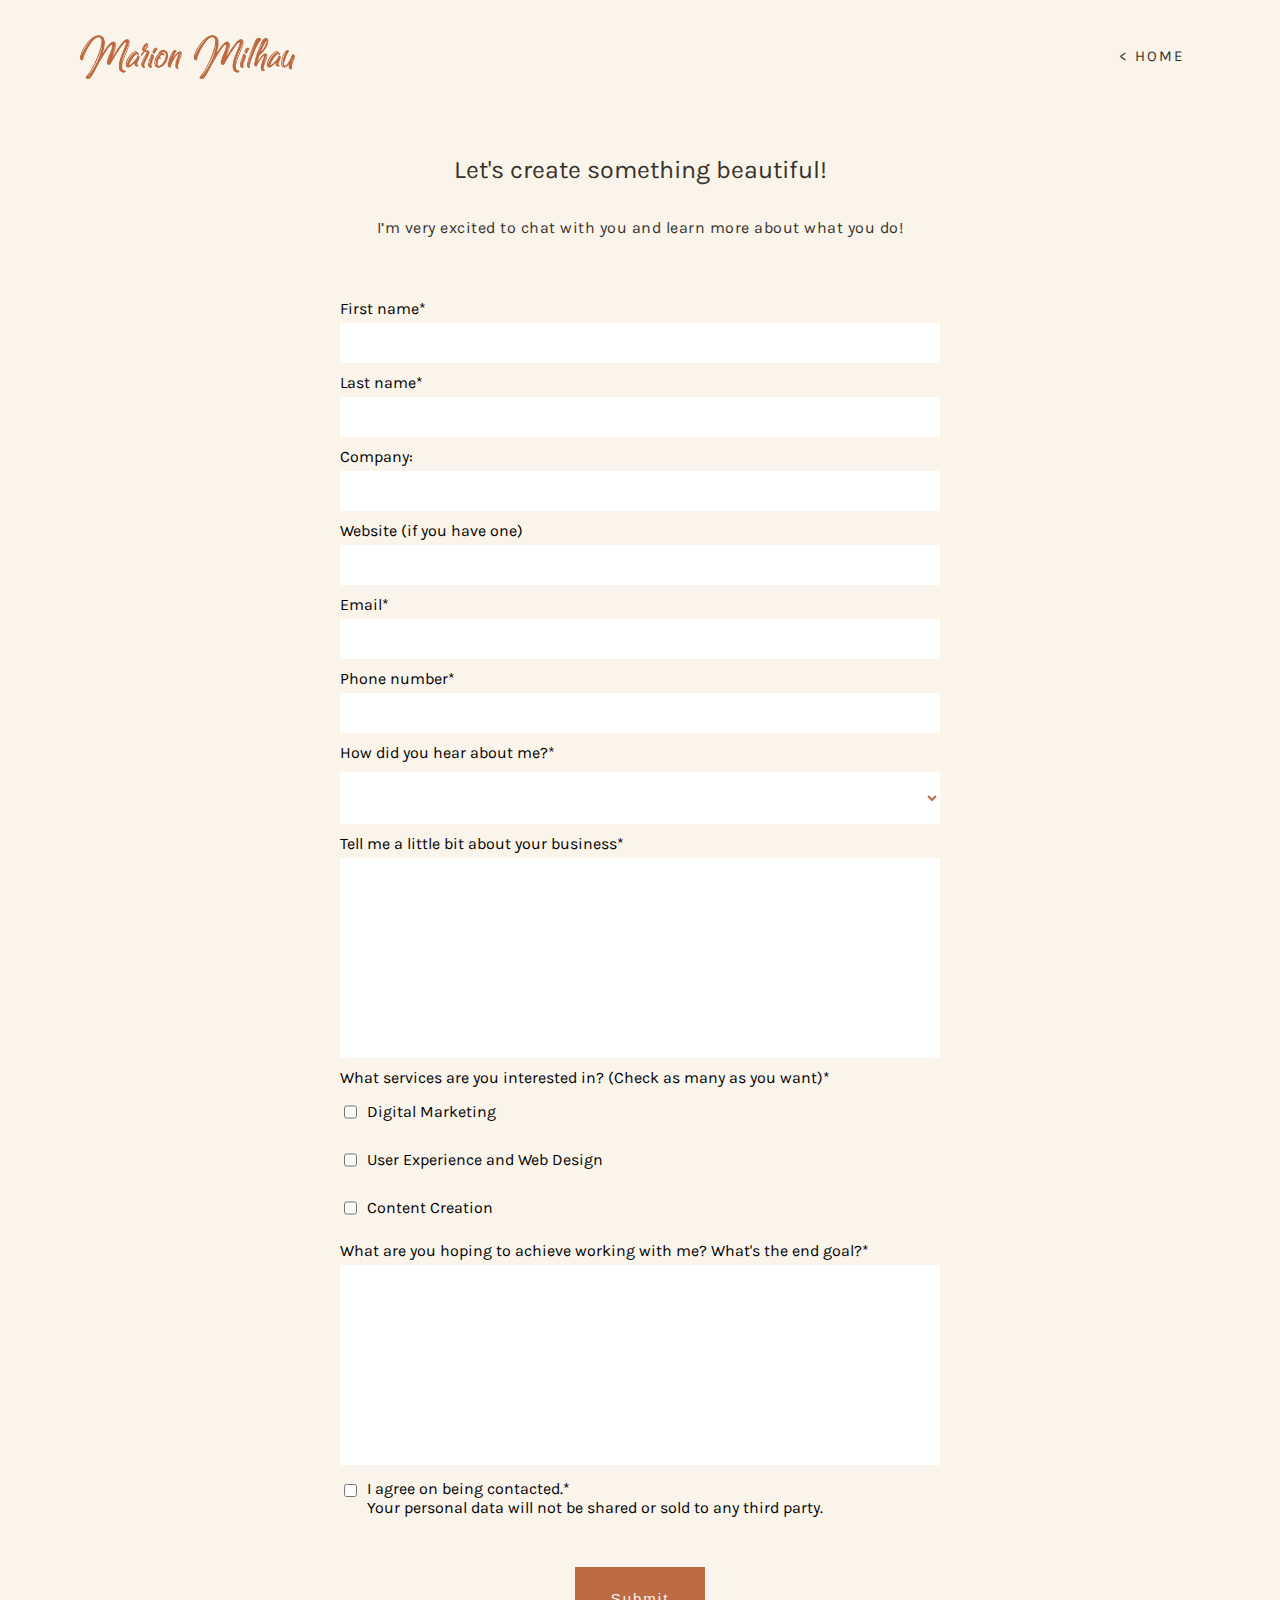
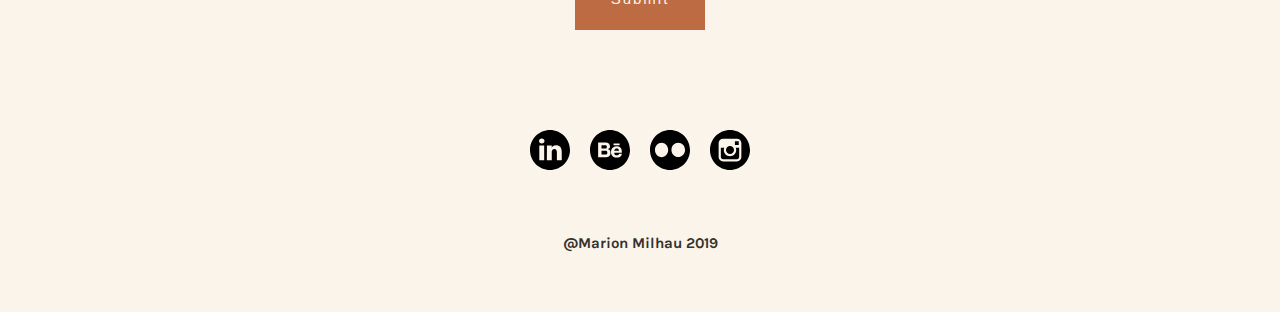
==== commit 01639233: "project page" ====
--- a/contact.html
+++ b/contact.html
@@ -12,7 +12,6 @@
   <div hidden>
     <svg xmlns="http://www.w3.org/2000/svg" style="display: none;"><symbol id="linkedin" viewBox="0 0 512 512"><title>linkedin</title><path d="m256 0c-141.363281 0-256 114.636719-256 256s114.636719 256 256 256 256-114.636719 256-256-114.636719-256-256-256zm-74.390625 387h-62.347656v-187.574219h62.347656zm-31.171875-213.1875h-.40625c-20.921875 0-34.453125-14.402344-34.453125-32.402344 0-18.40625 13.945313-32.410156 35.273437-32.410156 21.328126 0 34.453126 14.003906 34.859376 32.410156 0 18-13.53125 32.402344-35.273438 32.402344zm255.984375 213.1875h-62.339844v-100.347656c0-25.21875-9.027343-42.417969-31.585937-42.417969-17.222656 0-27.480469 11.601563-31.988282 22.800781-1.648437 4.007813-2.050781 9.609375-2.050781 15.214844v104.75h-62.34375s.816407-169.976562 0-187.574219h62.34375v26.558594c8.285157-12.78125 23.109375-30.960937 56.1875-30.960937 41.019531 0 71.777344 26.808593 71.777344 84.421874zm0 0"/></symbol><symbol id="behance-logo-button" viewBox="0 0 49.652 49.652"><title>behance-logo-button</title><path d="M20.894,20.686c0-1.9-1.293-1.9-1.293-1.9h-0.685h-4.634H14.28v4.078h4.991C20.134,22.864,20.894,22.589,20.894,20.686z"/><path d="M33.221,22.864c-2.821,0-3.215,2.814-3.215,2.814h6.002C36.008,25.68,36.045,22.864,33.221,22.864z"/><path d="M19.601,25.68h-5.318v4.886h4.711c0.08,0,0.198,0.004,0.339,0c0.757-0.019,2.196-0.235,2.196-2.374 C21.529,25.656,19.601,25.68,19.601,25.68z"/><path d="M24.826,0C11.137,0,0,11.137,0,24.826c0,13.688,11.137,24.826,24.826,24.826c13.688,0,24.826-11.138,24.826-24.826 C49.652,11.137,38.516,0,24.826,0z M29.219,16.615h7.539v2.251h-7.539V16.615z M25.407,28.419c0,5.577-5.806,5.395-5.806,5.395 h-5.318h-0.156h-4.034V15.539h4.034h0.156h5.318c2.891,0,5.172,1.597,5.172,4.867c0,3.269-2.788,3.477-2.788,3.477 C25.66,23.882,25.407,28.419,25.407,28.419z M39.512,28.119h-9.471c0,3.396,3.217,3.182,3.217,3.182 c3.036,0,2.93-1.966,2.93-1.966h3.219c0,5.218-6.254,4.859-6.254,4.859c-7.503,0-7.021-6.985-7.021-6.985 s-0.007-7.022,7.021-7.022C40.549,20.187,39.51,28.119,39.512,28.119z"/></symbol><symbol id="flickr-logo" viewBox="0 0 97.75 97.75"><title>flickr-logo</title><path d="M48.875,0C21.883,0,0,21.882,0,48.875S21.883,97.75,48.875,97.75S97.75,75.868,97.75,48.875S75.867,0,48.875,0z M28.277,66.361c-8.895,0-16.105-7.828-16.105-17.486s7.211-17.487,16.105-17.487s16.106,7.829,16.106,17.487 S37.172,66.361,28.277,66.361z M69.008,65.945c-9.152,0-16.57-7.735-16.57-17.279c0-9.542,7.418-17.278,16.57-17.278 c9.15,0,16.57,7.736,16.57,17.278C85.578,58.21,78.158,65.945,69.008,65.945z"/></symbol><symbol id="instagram-logo" viewBox="0 0 49.652 49.652"><title>instagram-logo</title><path d="M24.825,29.796c2.739,0,4.972-2.229,4.972-4.97c0-1.082-0.354-2.081-0.94-2.897c-0.903-1.252-2.371-2.073-4.029-2.073 c-1.659,0-3.126,0.82-4.031,2.072c-0.588,0.816-0.939,1.815-0.94,2.897C19.854,27.566,22.085,29.796,24.825,29.796z"/><polygon points="35.678,18.746 35.678,14.58 35.678,13.96 35.055,13.962 30.891,13.975 30.907,18.762 "/><path d="M24.826,0C11.137,0,0,11.137,0,24.826c0,13.688,11.137,24.826,24.826,24.826c13.688,0,24.826-11.138,24.826-24.826 C49.652,11.137,38.516,0,24.826,0z M38.945,21.929v11.56c0,3.011-2.448,5.458-5.457,5.458H16.164 c-3.01,0-5.457-2.447-5.457-5.458v-11.56v-5.764c0-3.01,2.447-5.457,5.457-5.457h17.323c3.01,0,5.458,2.447,5.458,5.457V21.929z"/><path d="M32.549,24.826c0,4.257-3.464,7.723-7.723,7.723c-4.259,0-7.722-3.466-7.722-7.723c0-1.024,0.204-2.003,0.568-2.897 h-4.215v11.56c0,1.494,1.213,2.704,2.706,2.704h17.323c1.491,0,2.706-1.21,2.706-2.704v-11.56h-4.217 C32.342,22.823,32.549,23.802,32.549,24.826z"/></symbol><symbol id="email" viewBox="0 0 64 64"><title>email</title><path d="M33.475,36.652c-0.781,0.781-2.046,0.781-2.828,0l-1.58-1.58L22.985,41h18.102l-6.08-5.879L33.475,36.652z M44.206,23 H19.891L32,35L44.206,23z M18,24.006V41h2.061l7.528-7.405L18,24.006z M44.061,41H46V24.128l-9.468,9.467L44.061,41z M32,0 C14.327,0,0,14.327,0,32s14.327,32,32,32s32-14.327,32-32S49.673,0,32,0z M48,41c0,1.104-0.896,2-2,2H18c-1.104,0-2-0.896-2-2 V23c0-1.104,0.896-2,2-2h28c1.104,0,2,0.896,2,2V41z"/></symbol><symbol id="tent" viewBox="0 0 483.32 483.32"><title>tent</title><g> <g> <rect x="341.664" y="465.66" width="16" height="16"/> </g> </g><g> <g> <rect x="313.674" y="338.617" transform="matrix(0.8805 -0.4741 0.4741 0.8805 -150.0898 200.0408)" width="16" height="118.12"/> </g> </g><g> <g> <path d="M96.008,231.316l11.312-11.312l-45.656-45.656v-25.376l34.344,34.344l11.312-11.312l-48-48l-0.056,0.056 c-2.961-3.123-7.892-3.255-11.016-0.294c-0.085,0.08-0.167,0.162-0.248,0.246l-48,48l11.312,11.312l34.352-34.352v25.376 L0.008,220.004l11.312,11.312l34.344-34.344v25.376L0.008,268.004l11.312,11.312l34.344-34.344v25.376L0.008,316.004 l11.312,11.312l34.344-34.344V481.66h16V292.972l34.344,34.344l11.312-11.312l-45.656-45.656v-25.376l34.344,34.344l11.312-11.312 l-45.656-45.656v-25.376L96.008,231.316z"/> </g> </g><g> <g> <path d="M472.008,263.316l11.312-11.312l-45.656-45.656v-25.376l34.344,34.344l11.312-11.312l-48-48l-0.056,0.056 c-2.961-3.123-7.893-3.255-11.016-0.294c-0.085,0.08-0.167,0.162-0.248,0.246l-48,48l11.312,11.312l34.352-34.352v25.376 l-45.656,45.656l11.312,11.312l34.344-34.344v25.376l-45.656,45.656l11.312,11.312l34.344-34.344v76.688l-16.8-35.416 c-1.316-2.788-4.117-4.571-7.2-4.584h-104v-60.688l34.344,34.344l11.312-11.312l-45.656-45.656v-25.376l34.344,34.344 l11.312-11.312l-45.656-45.656v-25.376l34.344,34.344l11.312-11.312l-45.656-45.656v-25.376l34.344,34.344l11.312-11.312l-48-48 l-0.056,0.056c-2.961-3.123-7.893-3.255-11.016-0.294c-0.085,0.08-0.167,0.162-0.248,0.246l-48,48l11.312,11.312l34.352-34.352 v25.376l-45.656,45.656l11.312,11.312l34.344-34.344v25.376l-45.656,45.656l11.312,11.312l34.344-34.344v25.376l-45.656,45.656 l11.312,11.312l34.344-34.344v60.688h-112c-2.257,0.013-4.4,0.992-5.888,2.688c-0.473,0.473-0.874,1.012-1.192,1.6l-80,152 c-2.05,3.914-0.539,8.749,3.375,10.799c1.143,0.599,2.415,0.912,3.705,0.913h240v-16h-75.2l-71.552-136H392.6l64.424,136h-83.36 v16h96c4.418-0.017,7.986-3.612,7.97-8.03c-0.004-1.174-0.267-2.333-0.77-3.394l-39.2-82.808V276.972l34.344,34.344l11.312-11.312 l-45.656-45.656v-25.376L472.008,263.316z M157.664,465.66H98.912l58.752-111.624V465.66z M232.416,465.66h-58.752V354.036 L232.416,465.66z"/> </g> </g><g> <g> <path d="M153.664,1.66c-4.418,0.001-7.999,3.583-7.998,8.002c0,2.121,0.843,4.154,2.342,5.654 c8.262,7.425,13.601,17.556,15.056,28.568c1.516,13.506-8.203,25.684-21.709,27.2c-1.825,0.205-3.667,0.205-5.491,0l0.024-0.024 c-11.012-1.455-21.143-6.794-28.568-15.056c-3.125-3.124-8.19-3.123-11.314,0.002c-1.499,1.5-2.342,3.534-2.342,5.654 c0,33.137,26.863,60,60,60s60-26.863,60-60S186.801,1.66,153.664,1.66z M193.287,80.838 c-10.592,21.871-36.908,31.015-58.778,20.423c-8.904-4.312-16.095-11.499-20.412-20.401c6.371,3.432,13.381,5.515,20.592,6.12 c12.063,1.097,23.998-3.169,32.632-11.664c13.512-14.532,15.773-36.253,5.544-53.256 C194.735,32.652,203.878,58.968,193.287,80.838z"/> </g> </g></symbol><symbol id="document" viewBox="0 0 64 64"><title>document</title><path d="m55.9 44.553a1 1 0 0 0 -.9-.553h-46a1 1 0 0 0 -.895.553l-6 12a1 1 0 0 0 -.105.447v3a2 2 0 0 0 2 2h56a2 2 0 0 0 2-2v-3a1 1 0 0 0 -.1-.447zm-46.282 1.447h44.764l5 10h-54.764zm-5.618 14v-2h56v2z"/><path d="m10 52h2v2h-2z"/><path d="m14 52h2v2h-2z"/><path d="m18 52h28v2h-28z"/><path d="m48 52h2v2h-2z"/><path d="m52 52h2v2h-2z"/><path d="m15 48h2v2h-2z"/><path d="m11 48h2v2h-2z"/><path d="m19 48h2v2h-2z"/><path d="m23 48h2v2h-2z"/><path d="m27 48h2v2h-2z"/><path d="m31 48h2v2h-2z"/><path d="m35 48h2v2h-2z"/><path d="m39 48h2v2h-2z"/><path d="m43 48h2v2h-2z"/><path d="m47 48h2v2h-2z"/><path d="m51 48h2v2h-2z"/><path d="m57 2h-50a5.006 5.006 0 0 0 -5 5v28a5.006 5.006 0 0 0 5 5h50a5.006 5.006 0 0 0 5-5v-28a5.006 5.006 0 0 0 -5-5zm-9 16h-6v-6.586l6 6zm-7 2h7v18h-32v-27a1 1 0 0 1 1-1h23v9a1 1 0 0 0 1 1zm16 18h-7v-21a1 1 0 0 0 -.293-.707l-8-8a1 1 0 0 0 -.707-.293h-24a3 3 0 0 0 -3 3v27h-7a3 3 0 0 1 -3-3v-28a3 3 0 0 1 3-3h50a3 3 0 0 1 3 3v5h-1a3 3 0 0 0 -3 3v12a3 3 0 0 0 3 3h1v5a3 3 0 0 1 -3 3zm3-24v14h-1a1 1 0 0 1 -1-1v-12a1 1 0 0 1 1-1z"/><path d="m20 18h16v2h-16z"/><path d="m20 14h4v2h-4z"/><path d="m26 14h6v2h-6z"/><path d="m20 24h24v2h-24z"/><path d="m20 28h24v2h-24z"/><path d="m20 32h24v2h-24z"/></symbol><symbol id="touch-screen" viewBox="0 0 64 64"><title>touch-screen</title><path d="M54,2H10A5.006,5.006,0,0,0,5,7V31a5.006,5.006,0,0,0,5,5H27v8a1,1,0,0,0,.219.625L31,49.351V51a1,1,0,0,0-1,1v6a1,1,0,0,0,1,1v2a1,1,0,0,0,1,1H46a1,1,0,0,0,1-1V59a1,1,0,0,0,1-1V52a1,1,0,0,0-1-1V49.192l1.929-4.82A1.012,1.012,0,0,0,49,44V36h5a5.006,5.006,0,0,0,5-5V7A5.006,5.006,0,0,0,54,2ZM7,14H9V24H7ZM46,53v4H32V53Zm-1,7H33V59H45Zm2-16.192-1.929,4.82A1.012,1.012,0,0,0,45,49v2H33V49a1,1,0,0,0-.219-.625L29,43.649V35a1,1,0,0,1,2,0v6h2V23a1,1,0,0,1,2,0V37h2V33a1,1,0,0,1,2,0v4h2V34a1,1,0,0,1,2,0v3h2V35a1,1,0,0,1,2,0ZM36.864,22.155A2.992,2.992,0,0,0,31,23v.563A4.956,4.956,0,0,1,28,19a5,5,0,1,1,8.864,3.155ZM57,31a3,3,0,0,1-3,3H48.816a2.959,2.959,0,0,0-4.287-1.6,2.955,2.955,0,0,0-4-1A2.94,2.94,0,0,0,37,30.184V24.722a6.989,6.989,0,1,0-6,.977v6.485A2.947,2.947,0,0,0,27.184,34H10a3,3,0,0,1-3-3V26H9a2,2,0,0,0,2-2V14a2,2,0,0,0-2-2H7V7a3,3,0,0,1,3-3H54a3,3,0,0,1,3,3Z"/><path d="M27,10V8H23a1,1,0,0,0-1,1v4h2V11.414l1.929,1.929,1.414-1.414L25.414,10Z"/><path d="M43,8H39v2h1.586l-1.929,1.929,1.414,1.414L42,11.414V13h2V9A1,1,0,0,0,43,8Z"/><path d="M24,26.586V25H22v4a1,1,0,0,0,1,1h4V28H25.414l1.929-1.929-1.414-1.414Z"/><path d="M42,26.586l-1.929-1.929-1.414,1.414L40.586,28H39v2h4a1,1,0,0,0,1-1V25H42Z"/></symbol><symbol id="blog" viewBox="0 0 64 64"><title>blog</title><path d="m8 10h2v2h-2z"/><path d="m12 10h2v2h-2z"/><path d="m16 10h2v2h-2z"/><path d="m21 20h-12a1 1 0 0 0 -1 1v10a1 1 0 0 0 1 1h12a1 1 0 0 0 1-1v-10a1 1 0 0 0 -1-1zm-1 10h-10v-8h10z"/><path d="m26 20h4v2h-4z"/><path d="m32 20h16v2h-16z"/><path d="m26 24h22v2h-22z"/><path d="m26 28h10v2h-10z"/><path d="m38 28h6v2h-6z"/><path d="m8 36h14v2h-14z"/><path d="m8 40h14v2h-14z"/><path d="m8 44h14v2h-14z"/><path d="m8 48h14v2h-14z"/><path d="m59 19.091a4.866 4.866 0 0 0 -5 .022v-10.113a3 3 0 0 0 -3-3h-46a3 3 0 0 0 -3 3v46a3 3 0 0 0 3 3h46a3 3 0 0 0 3-3v-17.249l6.83-11.83a5.005 5.005 0 0 0 -1.83-6.83zm-20.155 28.909h-10.845v-10h14.309l-2.639 4.572a.994.994 0 0 0 -.132.564l.212 3.3zm1.289 1.768 1-1.732 1.732 1-1 1.732a1 1 0 0 1 -1.732-1zm4.135-2.232-2.538-1.465-.154-2.4 4.846 2.8zm3.329-2.7-1.732-1 7.5-12.99-1.732-1-7.5 12.99-1.732-1 8.5-14.722 5.2 3zm4.3-19.454.5-.865 5.2 3-.5.866zm-46.898-17.382h46a1 1 0 0 1 1 1v5.032h-48v-5.032a1 1 0 0 1 1-1zm47 47a1 1 0 0 1 -1 1h-46a1 1 0 0 1 -1-1v-38.968h48v5.184l-8.536 14.784h-16.464a1 1 0 0 0 -1 1v12a1 1 0 0 0 1 1h11.02a3 3 0 0 0 5.58 1.768l1.348-2.336 2.96-1.464a1 1 0 0 0 .423-.4l3.669-6.353zm7.1-30.079-.5.866-5.2-3 .5-.866a3 3 0 0 1 5.2 3z"/></symbol><symbol id="green-earth" viewBox="0 0 463.54 463.54"><title>green-earth</title><g> <g> <path d="M230.391,53.98c-0.62-5.871-2.416-11.557-5.28-16.72c-2.963-5.308-7.06-9.897-12-13.44 c-10.48-7.52-25.64-11.44-45.72-9.24c-24,2.64-49.12-11.56-52-13.2c-3.148-2.319-7.581-1.646-9.899,1.502 c-1.047,1.421-1.525,3.182-1.341,4.938c4.2,41.24,14,69.16,26.28,86.84c6.936,10.823,17.196,19.105,29.24,23.6 c10.275,3.461,21.455,3.091,31.48-1.04c2.96-1.158,5.811-2.577,8.52-4.24c-0.533-0.933-1.093-1.853-1.68-2.76 c-2.029-3.074-4.42-5.894-7.12-8.4c-1.545,0.882-3.149,1.657-4.8,2.32c-6.912,2.862-14.625,3.132-21.72,0.76 c-9.132-3.564-16.874-9.974-22.08-18.28c-9.76-14.04-17.8-35.76-22.24-67.24c11.76,5.08,30.4,11.2,48.72,9.16 c16.28-1.8,28,1.04,36,6.64c3.29,2.332,6.023,5.365,8,8.88c1.938,3.509,3.148,7.373,3.56,11.36 c0.393,3.818,0.218,7.673-0.52,11.44c4.224,3.329,8.122,7.052,11.64,11.12C230.167,70.294,231.177,62.1,230.391,53.98z"/> </g> </g><g> <g> <path d="M296.272,72.262c-3.18-2.275-7.603-1.541-9.878,1.639c-0.056,0.078-0.11,0.158-0.163,0.238 c-5.04,7.36-12.6,11.52-20.36,15.76c-12,6.64-24.6,13.48-32.64,30.68c-9.56-35.16-29.56-46.2-48.92-56.76 c-10.76-5.88-21.24-11.64-28.36-22.08c-2.275-3.18-6.697-3.914-9.878-1.639c-3.089,2.21-3.884,6.463-1.802,9.639 c9.04,13.24,20.96,19.8,33.24,26.52c20.32,11.08,41.68,22.8,46.16,73.56c0.64,0,6.2,0,8.28,0c2.08,0,7.36,0,8,0.2 c4.28-32,18.8-40,32.64-47.44c9.36-5.28,18.4-10.24,25.32-20.44C300.186,78.96,299.452,74.537,296.272,72.262z"/> </g> </g><g> <g> <path d="M231.869,163.7C149.07,163.645,81.904,230.722,81.85,313.521c-0.026,39.752,15.736,77.886,43.821,106.019 c28.068,28.191,66.219,44.027,106,44c82.799,0.055,149.964-67.023,150.019-149.821C381.744,230.92,314.667,163.754,231.869,163.7z M305.231,199.58c25.672,16.567,45.019,41.295,54.92,70.2c-9.022-7.637-18.699-14.463-28.92-20.4 C311.671,237.38,297.191,228.42,305.231,199.58z M123.951,396.26c-18.207-23.681-28.054-52.729-28-82.6 c-0.086-36,14.18-70.549,39.64-96c6.52,17.92,19.32,28.92,31.04,38.96c10.68,9.16,20.24,17.4,20.44,28.88 c0,8.28-4.96,14.56-10.64,21.52c-7.952,8.575-13.703,18.952-16.76,30.24c-1.137,7.276-1.379,14.665-0.72,22 c0.44,11.8,1,25.52-2.72,34.12C152.871,401.38,144.231,404.58,123.951,396.26z M231.671,449.38v-0.04 c-5.535,0.001-11.065-0.333-16.56-1c-4.226-9.479-1.099-20.623,7.44-26.52c6.24-4.56,23.44,0.56,41.56,5.96 c9.36,2.8,18.92,5.64,28,7.4C273.339,444.539,252.647,449.4,231.671,449.38z M312.871,422.38c-11.32,1.96-28.44-3.16-44.88-8 c-21.56-6.44-42.04-12.52-53.96-3.8c-11.515,7.615-17.208,21.492-14.36,35c-21.386-5.189-41.184-15.514-57.68-30.08 c11.865,1.636,23.257-5.253,27.32-16.52c4.92-11.44,4.32-26.92,4-40.2c-0.538-6.061-0.431-12.162,0.32-18.2 c2.665-9.156,7.447-17.555,13.96-24.52c7.4-9.04,14.04-17.2,13.8-30.64c-0.32-17.92-12-28-25.36-39.44 c-11.44-9.84-24-20.72-28.6-38.6c23.937-19.067,53.637-29.447,84.24-29.44c21.154-0.033,42.02,4.899,60.92,14.4 c-13.56,41.56,5.4,53.24,31.08,69.16c13.8,8.52,29.92,18.4,42.64,36.24c0.619,5.311,0.926,10.653,0.92,16 C367.19,356.483,347.057,396.721,312.871,422.38z"/> </g> </g><g> <g> <path d="M321.726,42.554c-1.496-0.149-3,0.182-4.295,0.946c0,0-19.56,11.64-37.76,9.64c-15.32-1.68-27,1.32-35.12,7.16 c-3.896,2.766-7.133,6.358-9.48,10.52c-2.194,4.049-3.555,8.496-4,13.08c-0.522,4.443-0.32,8.942,0.6,13.32 c4.002-4.318,8.516-8.133,13.44-11.36v-0.4c0.274-2.708,1.09-5.334,2.4-7.72c1.343-2.346,3.187-4.367,5.4-5.92 c5.4-4,13.76-5.84,25.32-4.56c11.622,0.81,23.272-1.137,34-5.68c-3.32,21.28-8.96,36-15.72,45.8 c-3.629,5.841-9.043,10.357-15.44,12.88c-3.739,1.273-7.763,1.454-11.6,0.52c-3.695,3.41-6.983,7.235-9.8,11.4l1.52,0.64 c7.835,3.225,16.572,3.51,24.6,0.8c9.279-3.469,17.181-9.856,22.52-18.2c9.24-13.32,16.6-34.28,19.76-65.12 C328.458,46.409,325.617,42.941,321.726,42.554z"/> </g> </g></symbol><symbol id="camera" viewBox="0 0 512 512"><title>camera</title><g> <g> <path d="M462,276.01c-5.53,0-9.99,4.452-9.99,9.99c0,5.911,5.065,10.526,10.99,9.938c5.118-0.508,8.99-4.792,8.99-9.938 C471.99,280.47,467.538,276.01,462,276.01z"/> </g> </g><g> <g> <path d="M256,236.01c-5.53,0-9.99,4.452-9.99,9.99c0,5.143,3.869,9.43,8.99,9.938c5.929,0.589,10.99-4.031,10.99-9.938 C265.99,240.47,261.538,236.01,256,236.01z"/> </g> </g><g> <g> <path d="M256,196c-71.683,0-130,58.318-130,130s58.317,130,130,130s130-58.318,130-130S327.683,196,256,196z M256,436 c-60.654,0-110-49.346-110-110s49.346-110,110-110s110,49.346,110,110S316.654,436,256,436z"/> </g> </g><g> <g> <path d="M299.574,247.267c-4.829-2.682-10.916-0.94-13.597,3.888c-2.682,4.828-0.94,10.916,3.888,13.597 C312.154,277.129,326,300.598,326,326c0,5.523,4.478,10,10,10c5.522,0,10-4.477,10-10 C346,293.337,328.211,263.168,299.574,247.267z"/> </g> </g><g> <g> <path d="M482,176h-10v-30c0-5.523-4.478-10-10-10h-40c-5.522,0-10,4.477-10,10v30h-75.981 c-9.603-5.129-19.661-9.317-30.019-12.503V136h30c16.542,0,30-13.458,30-30V46c0-16.542-13.458-30-30-30H176 c-16.542,0-30,13.458-30,30v60c0,16.542,13.458,30,30,30h30v27.497c-10.358,3.186-20.415,7.374-30.02,12.503 c-23.771,0-53.56,0-75.98,0v-30c0-5.523-4.478-10-10-10H50c-5.522,0-10,4.477-10,10v30H30c-16.542,0-30,13.458-30,30 c0,9.862,0,229.357,0,240c0,16.542,13.458,30,30,30h145.981c24.495,13.079,52.096,20,80.019,20c27.923,0,55.523-6.92,80.019-20 H482c16.542,0,30-13.458,30-30c0-9.862,0-229.357,0-240C512,189.458,498.542,176,482,176z M432,156h20v20h-20V156z M176,116 c-5.514,0-10-4.486-10-10V46c0-5.514,4.486-10,10-10h160c5.514,0,10,4.486,10,10v60c0,5.514-4.486,10-10,10H176z M286,136v22.662 c-9.863-1.756-19.906-2.662-30-2.662s-20.137,0.906-30,2.661V136H286z M60,156h20v20H60V156z M20,206c0-5.514,4.486-10.1,10-10.1 h116.471c-13.54,11.416-25.275,24.994-34.714,40.1H20V206z M20,255.9h81.051C91.17,277.778,86,301.774,86,326 c0,24.227,5.17,48.123,15.051,70H20V255.9z M30,456c-5.514,0-10-4.486-10-10v-30h91.757c9.44,15.107,21.175,28.585,34.714,40H30z M256,476c-82.904,0-150-67.223-150-150c0-82.465,66.789-150,150-150c82.847,0,150,67.172,150,150 C406,409.086,338.602,476,256,476z M492,446c0,5.514-4.486,10-10,10H365.529c13.54-11.416,25.275-24.894,34.714-40H492V446z M492,396h-81.051C420.83,374.122,426,350.226,426,326s-5.17-48.122-15.051-70H492V396z M492,236h-91.757 c-9.439-15.107-21.174-28.585-34.714-40H482c5.514,0,10,4.486,10,10V236z"/> </g> </g><g> <g> <path d="M316,56c-5.522,0-10,4.477-10,10v20c0,5.523,4.478,10,10,10c5.522,0,10-4.477,10-10V66C326,60.477,321.522,56,316,56z"/> </g> </g></symbol><symbol id="value" viewBox="0 0 512 512"><title>value</title><title>value customers users viewer</title><path d="M435.1,298.2l-2.372,1.28c-9.582-11.628-26.183-16.134-38.831-9.724-.045.022-.09.046-.134.069l-5.6,3.015a42.527,42.527,0,0,0-48.7-4.4l-30.155,16.4H269.182a57.961,57.961,0,0,1-25.09-5.749l-5.52-2.67a94.693,94.693,0,0,0-98.552,9.625c-.131.1-.259.2-.381.313l-13.327,11.864a46.226,46.226,0,0,1-17.443,9.723L101.3,303.1a6,6,0,0,0-5.739-4.25H31.108a6,6,0,0,0-5.956,6.726l21.484,176.16a6,6,0,0,0,5.956,5.274h96.674a6,6,0,0,0,5.739-7.75l-12.7-41.674,39.554-25a23.8,23.8,0,0,1,17.365-2.247c.124.031.249.059.375.081l80.459,14.816a104.117,104.117,0,0,0,64.337-9.084,5.918,5.918,0,0,0,.734-.43l139.164-95.552a6,6,0,0,0,1.744-8.041A38.2,38.2,0,0,0,435.1,298.2Zm-35.717,2.228c7.315-3.663,16.524-.66,22.406,4.953l-52.772,28.47-3.1,1.633a45.752,45.752,0,0,0-7.228-13.131Zm-54.113-1.485c.047-.027.1-.053.142-.081a30.516,30.516,0,0,1,31.037.292L349.618,313.6a45.592,45.592,0,0,0-17.138-7.713ZM57.9,475.01,37.885,310.85H91.114l50.05,164.16Zm280.784-69.431a92.038,92.038,0,0,1-56.479,7.848l-80.261-14.78a35.777,35.777,0,0,0-26.085,3.535c-.093.051-.186.107-.277.165l-36.915,23.337-26.3-86.251a58.265,58.265,0,0,0,21.917-12.257l13.139-11.7a82.736,82.736,0,0,1,85.918-8.265l5.519,2.67a70.036,70.036,0,0,0,30.315,6.946h53.525a33.851,33.851,0,0,1,33.2,27.49l-38.795-1.755a232.313,232.313,0,0,0-42.22,1.951,6,6,0,0,0,1.646,11.886,219.979,219.979,0,0,1,40.031-1.848l45.656,2.065c.091,0,.182.006.272.006a6,6,0,0,0,6-6c0-.971-.041-1.933-.1-2.89l6.261-3.3L440.8,308.756a26.214,26.214,0,0,1,31.544,5.056Z"/><path d="M76.974,450.188a18.89,18.89,0,1,0,18.89-18.89A18.911,18.911,0,0,0,76.974,450.188Zm18.89-6.89a6.89,6.89,0,1,1-6.89,6.89A6.9,6.9,0,0,1,95.864,443.3Z"/><path d="M301.622,90.305V70.533a45.544,45.544,0,0,0-91.087,0V90.305a45.544,45.544,0,0,0,91.087,0Zm-79.087,0V70.533a33.544,33.544,0,0,1,67.087,0V90.305a33.544,33.544,0,0,1-67.087,0Z"/><path d="M182.668,259.425H329.49a6,6,0,0,0,6-6V239.653H436a6,6,0,0,0,6-6V194.709a44.973,44.973,0,0,0-42.108-44.856c-3.2-.235-4.845,1.791-6.179,3.418a27.535,27.535,0,0,1-43.442-1.061,6,6,0,0,0-4.975-2.433,44.48,44.48,0,0,0-22.071,6.439,50.437,50.437,0,0,0-35.2-17.459c-3.1-.126-4.668,1.756-6.187,3.6a32.308,32.308,0,0,1-50.977-1.245,5.982,5.982,0,0,0-4.975-2.432,50.215,50.215,0,0,0-34.845,15.2c-.758.775-1.477,1.578-2.178,2.393a44.612,44.612,0,0,0-20.457-6.422c-3.189-.235-4.846,1.791-6.179,3.418a27.534,27.534,0,0,1-43.441-1.061,6.015,6.015,0,0,0-4.975-2.433A44.955,44.955,0,0,0,70,194.709v38.944a6,6,0,0,0,6,6H176.668v13.772A6,6,0,0,0,182.668,259.425Zm160.066-97.458a39.541,39.541,0,0,0,59.2.155A32.987,32.987,0,0,1,430,194.709v32.944H335.49V189.162a50.2,50.2,0,0,0-5.545-22.974A32.433,32.433,0,0,1,342.734,161.967ZM223.3,150.862a44.315,44.315,0,0,0,66.934.159,38.54,38.54,0,0,1,33.26,38.141v58.263H188.668V189.162A38.763,38.763,0,0,1,223.3,150.862ZM82,227.653V194.709a33.179,33.179,0,0,1,29.254-32.738,39.538,39.538,0,0,0,59.191.151,32.735,32.735,0,0,1,11.71,4.132,50.271,50.271,0,0,0-5.487,22.908v38.491Z"/><path d="M412.354,108.179V90.872a40.612,40.612,0,1,0-81.224,0v17.307a40.612,40.612,0,1,0,81.224,0Zm-69.224,0V90.872a28.612,28.612,0,1,1,57.224,0v17.307a28.612,28.612,0,1,1-57.224,0Z"/><path d="M180.87,108.179V90.872a40.612,40.612,0,1,0-81.224,0v17.307a40.612,40.612,0,1,0,81.224,0Zm-69.224,0V90.872a28.612,28.612,0,1,1,57.224,0v17.307a28.612,28.612,0,1,1-57.224,0Z"/></symbol><symbol id="storage" viewBox="0 0 64 64"><title>storage</title><path d="m34 34a3 3 0 1 0 -3-3 3 3 0 0 0 3 3zm0-4a1 1 0 1 1 -1 1 1 1 0 0 1 1-1z"/><path d="m53 30h2v2h-2z"/><path d="m49 30h2v2h-2z"/><path d="m45 30h2v2h-2z"/><path d="m34 40a3 3 0 1 0 3 3 3 3 0 0 0 -3-3zm0 4a1 1 0 1 1 1-1 1 1 0 0 1 -1 1z"/><path d="m53 42h2v2h-2z"/><path d="m49 42h2v2h-2z"/><path d="m45 42h2v2h-2z"/><path d="m41 42h2v2h-2z"/><path d="m41 30h2v2h-2z"/><path d="m59 15a3 3 0 0 0 -3-3h-13v-5a5.006 5.006 0 0 0 -5-5h-28a5.006 5.006 0 0 0 -5 5v50a5.006 5.006 0 0 0 5 5h28a5.006 5.006 0 0 0 5-5v-7h13a3 3 0 0 0 3-3v-8a2.981 2.981 0 0 0 -.78-2 2.981 2.981 0 0 0 .78-2v-8a2.981 2.981 0 0 0 -.78-2 2.981 2.981 0 0 0 .78-2zm-2 0v8a1 1 0 0 1 -1 1h-26a1 1 0 0 1 -1-1v-8a1 1 0 0 1 1-1h26a1 1 0 0 1 1 1zm0 12v8a1 1 0 0 1 -1 1h-26a1 1 0 0 1 -1-1v-8a1 1 0 0 1 1-1h26a1 1 0 0 1 1 1zm-40-23h14v1a1 1 0 0 1 -1 1h-12a1 1 0 0 1 -1-1zm24 53a3 3 0 0 1 -3 3h-28a3 3 0 0 1 -3-3v-50a3 3 0 0 1 3-3h5v1a3 3 0 0 0 3 3h12a3 3 0 0 0 3-3v-1h5a3 3 0 0 1 3 3v5h-11a3 3 0 0 0 -3 3v8a2.981 2.981 0 0 0 .78 2 2.981 2.981 0 0 0 -.78 2v8a2.981 2.981 0 0 0 .78 2 2.981 2.981 0 0 0 -.78 2v8a3 3 0 0 0 3 3h11zm16-10a1 1 0 0 1 -1 1h-26a1 1 0 0 1 -1-1v-8a1 1 0 0 1 1-1h26a1 1 0 0 1 1 1z"/><path d="m34 22a3 3 0 1 0 -3-3 3 3 0 0 0 3 3zm0-4a1 1 0 1 1 -1 1 1 1 0 0 1 1-1z"/><path d="m53 18h2v2h-2z"/><path d="m49 18h2v2h-2z"/><path d="m45 18h2v2h-2z"/><path d="m41 18h2v2h-2z"/><path d="m19 16h4v2h-4z"/><path d="m15 16h2v2h-2z"/><path d="m11 16h2v2h-2z"/><path d="m21 20h4v2h-4z"/><path d="m17 20h2v2h-2z"/><path d="m13 20h2v2h-2z"/><path d="m19 28h4v2h-4z"/><path d="m15 28h2v2h-2z"/><path d="m11 28h2v2h-2z"/><path d="m21 32h4v2h-4z"/><path d="m17 32h2v2h-2z"/><path d="m13 32h2v2h-2z"/><path d="m19 40h4v2h-4z"/><path d="m15 40h2v2h-2z"/><path d="m11 40h2v2h-2z"/><path d="m21 44h4v2h-4z"/><path d="m17 44h2v2h-2z"/><path d="m13 44h2v2h-2z"/></symbol><symbol id="blog-1" viewBox="0 0 64 64"><title>blog-1</title><path d="m8 6h2v2h-2z"/><path d="m12 6h2v2h-2z"/><path d="m16 6h2v2h-2z"/><path d="m16 56h-2v2h-2v2h2v2h2v-2h2v-2h-2z"/><path d="m20 58h2v2h-2z"/><path d="m24 58h2v2h-2z"/><path d="m28 58h2v2h-2z"/><path d="m60 32h-2v2h-2v2h2v2h2v-2h2v-2h-2z"/><path d="m58 40h2v2h-2z"/><path d="m58 44h2v2h-2z"/><path d="m58 48h2v2h-2z"/><path d="m21 16h-12a1 1 0 0 0 -1 1v10a1 1 0 0 0 1 1h12a1 1 0 0 0 1-1v-10a1 1 0 0 0 -1-1zm-1 10h-10v-8h10z"/><path d="m26 16h4v2h-4z"/><path d="m32 16h16v2h-16z"/><path d="m26 20h16v2h-16z"/><path d="m26 24h12v2h-12z"/><path d="m8 32h14v2h-14z"/><path d="m8 36h14v2h-14z"/><path d="m8 40h14v2h-14z"/><path d="m8 44h14v2h-14z"/><path d="m62.162 19.3a1 1 0 0 0 -.466-.608c-.327-.188-.645-.346-.959-.49a12.911 12.911 0 0 0 -6.737-1.185v-12.017a3 3 0 0 0 -3-3h-46a3 3 0 0 0 -3 3v46a3 3 0 0 0 3 3h46a3 3 0 0 0 3-3v-16.98l8.062-13.965a1 1 0 0 0 .1-.755zm-9.633 1.548-.859-1.3a11.123 11.123 0 0 1 2.494-.533 11.465 11.465 0 0 0 -1.635 1.829zm-2.711-.48 1.507 2.287c-.459.755-.916 1.556-1.387 2.388l-2.132-3.233a10.924 10.924 0 0 1 2.012-1.446zm-3.4 2.971 2.408 3.647-1.382 2.394-2.464-3.731.691-1.2a11.177 11.177 0 0 1 .746-1.114zm-2.556 4.246 2.464 3.731-1.382 2.394-2.464-3.731zm4.2 4.731 4.464.269-1.382 2.394-4.464-.268zm1.118-1.936 1.382-2.394 4.464.269-1.382 2.394zm2.491-4.33c.477-.841.936-1.647 1.392-2.394l4.463.269-1.382 2.393zm2.692-4.319a5.464 5.464 0 0 1 2.675-2.13 4.141 4.141 0 0 1 2.767.376l-1.161 2.011zm-49.363-17.731h46a1 1 0 0 1 1 1v5.032h-48v-5.032a1 1 0 0 1 1-1zm46 48h-46a1 1 0 0 1 -1-1v-38.968h48v5.327a12.957 12.957 0 0 0 -8.062 6.088l-3.5 6.063a1 1 0 0 0 .031 1.051l3.356 5.081-5.691 9.858 1.732 1 5.691-9.857 6.079.365h.06a.976.976 0 0 0 .3-.053v14.045a1 1 0 0 1 -.996 1z"/><path d="m26 32h4v2h-4z"/><path d="m32 32h6v2h-6z"/><path d="m26 36h12v2h-12z"/><path d="m26 40h8v2h-8z"/><path d="m36 40h2v2h-2z"/><path d="m26 44h6v2h-6z"/></symbol></svg>
   </div>
-
 </head>
 
 <body>
@@ -35,7 +34,7 @@
 
   <main class="container-form">
     <h1>Let's create something beautiful!</h1>
-    <p class="text-contact" style="margin: 10px 10px 0px 10px;">I’m very excited to chat with you and learn more about what you do!<br>
+    <p class="text-contact">I’m very excited to chat with you and learn more about what you do!<br>
 
     <div class="form-content">
     <form action="https://formspree.io/marion.milhau.pro@gmail.com" method="POST" />
--- a/css/styles.css
+++ b/css/styles.css
@@ -183,7 +183,7 @@
 
 /* Expertise */
 .icon-expert {
-		fill:black;
+		fill:#35322C;
 		max-height: 60px;
 		max-width: 60px;
 		margin: 10px 10px 20px 10px;
@@ -192,12 +192,13 @@
 .expert {
 	margin-bottom: 40px;
 	text-align: center;
+	padding: 0px 50px;
 }
 
 .expert p {
 	line-height: 26px;
 	margin-bottom: 60px;
-	padding:0px 60px;
+	padding:0px 40px;
 	text-align: center !important;
 }
 
@@ -207,36 +208,41 @@
 }
 
 /*project*/
+.projects-title h2 {
+	margin:150px 0px 0px 0px !important;
+}
+
+.projects-title p {
+	margin: 20px 0px;
+}
+
 .container-projects {
-	margin-top:100px;
-	padding: 30px 0px;
-}
-
-.container-projects img {
-	width: 250px;
-	height: 250px;
-	max-width:400px;
-	margin: 10px 0px;
- 	border-radius: 30px;
-	-webkit-box-shadow: 0px 9px 24px -5px rgba(0,0,0,0.25);
-	-moz-box-shadow: 0px 9px 24px -5px rgba(0,0,0,0.25);
-	box-shadow: 0px 9px 24px -5px rgba(0,0,0,0.25);
-}
-
-.container-projects img:hover{
-	-webkit-box-shadow: 0px 9px 24px -5px rgba(0,0,0,0.40);
-	-moz-box-shadow: 0px 9px 24px -5px rgba(0,0,0,0.40);
-	box-shadow: 0px 9px 24px -5px rgba(0,0,0,0.40);
+	margin-top:20px;
+	padding: 30px 120px;
+	text-align: center;
+}
+
+.container-projects p {
+		text-align: center;
 }
 
 .icon-projects {
-		fill:black;
+		fill:#35322C;
 		max-height: 130px;
 		max-width: 130px;
 		margin: 0px;
 		border: 1px solid Black;
-		padding: 15px;
-		border-radius: 10px;
+		padding: 20px;
+		border-radius: 5px;
+		-webkit-box-shadow: 0px 9px 24px -5px rgba(0,0,0,0.15);
+		-moz-box-shadow: 0px 9px 24px -5px rgba(0,0,0,0.15);
+		box-shadow: 0px 9px 24px -5px rgba(0,0,0,0.15);
+}
+
+.icon-projects:hover {
+	-webkit-box-shadow: 0px 9px 24px -5px rgba(0,0,0,0.40);
+	-moz-box-shadow: 0px 9px 24px -5px rgba(0,0,0,0.40);
+	box-shadow: 0px 9px 24px -5px rgba(0,0,0,0.40);
 }
 
 .col.nopadding {
@@ -247,7 +253,7 @@
 
 /*Hobbies*/
 .container-hobbies {
-	margin: 90px 0px 90px 0px;
+	margin: 40px 0px 90px 0px;
 }
 
 .container-hobbies h2 {
@@ -267,8 +273,8 @@
 
 .icon-hobbies {
 		fill:black;
-		max-height: 40px;
-		max-width: 40px;
+		max-height: 50px;
+		max-width: 50px;
 		margin: 0px;
 }
 
@@ -463,6 +469,10 @@
 	display:flex;
 	justify-content: center;
 	flex-direction:column;
+}
+
+.container-form p {
+	margin: 30px 0px 50px 0px !important;
 }
 
 .form-content {
@@ -542,3 +552,10 @@
 .submit {
 	margin: 10px 0px 60px 0px;
 }
+
+/*project*/
+.container-project-separate {
+	display: flex;
+	justify-content: center;
+	flex-direction: column;
+}
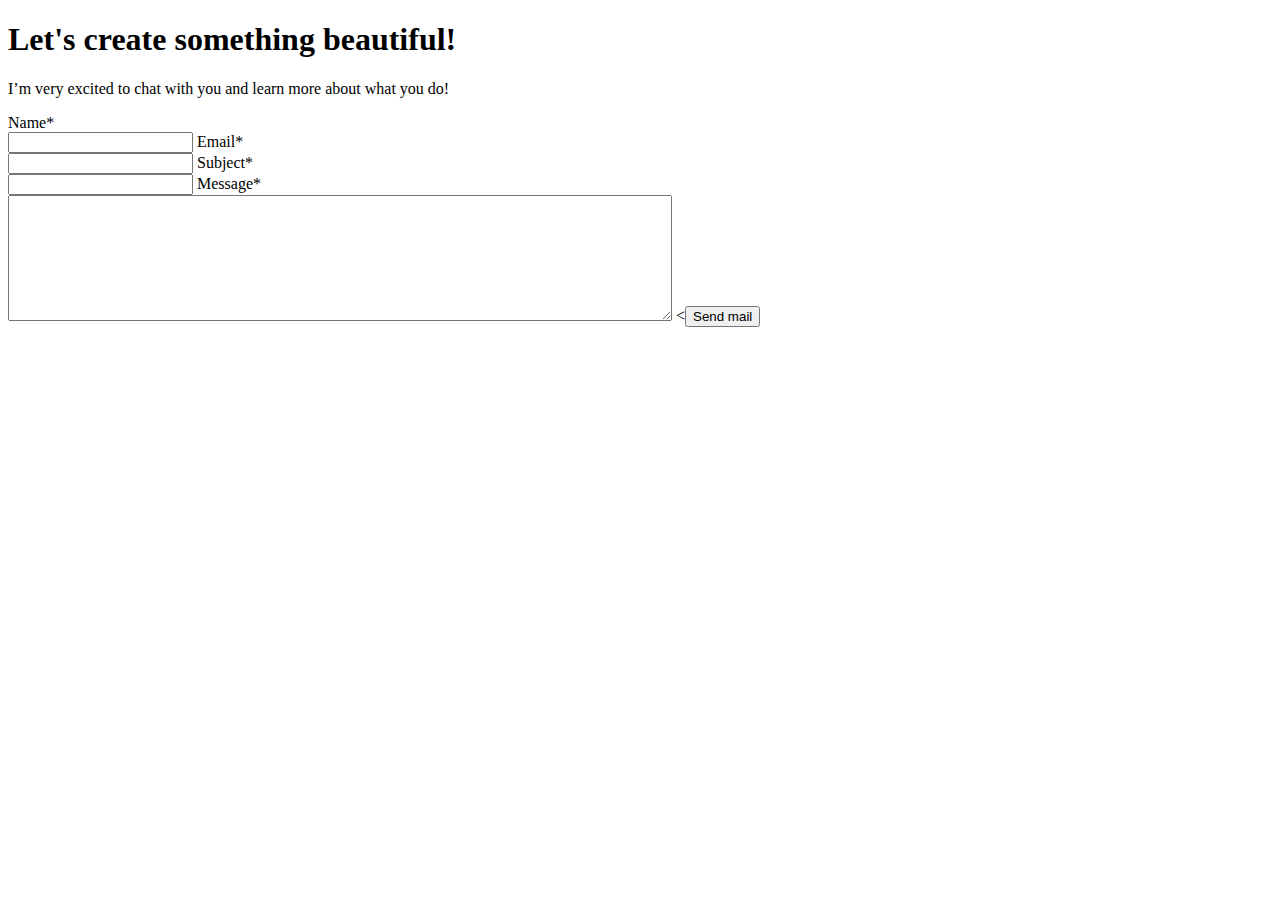
==== commit 7e563864: "test contact form" ====
--- a/contact.html
+++ b/contact.html
@@ -1,131 +1,29 @@
 <!DOCTYPE html>
-<html>
-<head>
-  <meta charset="utf-8">
-  <title>Marion Milhau</title>
-  <meta name="viewport" content="width=device-width, initial-scale=1.0">
-  <link rel="stylesheet" href="css/styles.css" type="text/css">
-  <link rel="stylesheet" href="css/bootstrap-grid.css" type="text/css">
-  <link href="https://fonts.googleapis.com/css?family=Karla|Quicksand&display=swap" rel="stylesheet">
-  <link rel="icon" href="img/logo_mini.png">
-  <html lang="en">
-  <div hidden>
-    <svg xmlns="http://www.w3.org/2000/svg" style="display: none;"><symbol id="linkedin" viewBox="0 0 512 512"><title>linkedin</title><path d="m256 0c-141.363281 0-256 114.636719-256 256s114.636719 256 256 256 256-114.636719 256-256-114.636719-256-256-256zm-74.390625 387h-62.347656v-187.574219h62.347656zm-31.171875-213.1875h-.40625c-20.921875 0-34.453125-14.402344-34.453125-32.402344 0-18.40625 13.945313-32.410156 35.273437-32.410156 21.328126 0 34.453126 14.003906 34.859376 32.410156 0 18-13.53125 32.402344-35.273438 32.402344zm255.984375 213.1875h-62.339844v-100.347656c0-25.21875-9.027343-42.417969-31.585937-42.417969-17.222656 0-27.480469 11.601563-31.988282 22.800781-1.648437 4.007813-2.050781 9.609375-2.050781 15.214844v104.75h-62.34375s.816407-169.976562 0-187.574219h62.34375v26.558594c8.285157-12.78125 23.109375-30.960937 56.1875-30.960937 41.019531 0 71.777344 26.808593 71.777344 84.421874zm0 0"/></symbol><symbol id="behance-logo-button" viewBox="0 0 49.652 49.652"><title>behance-logo-button</title><path d="M20.894,20.686c0-1.9-1.293-1.9-1.293-1.9h-0.685h-4.634H14.28v4.078h4.991C20.134,22.864,20.894,22.589,20.894,20.686z"/><path d="M33.221,22.864c-2.821,0-3.215,2.814-3.215,2.814h6.002C36.008,25.68,36.045,22.864,33.221,22.864z"/><path d="M19.601,25.68h-5.318v4.886h4.711c0.08,0,0.198,0.004,0.339,0c0.757-0.019,2.196-0.235,2.196-2.374 C21.529,25.656,19.601,25.68,19.601,25.68z"/><path d="M24.826,0C11.137,0,0,11.137,0,24.826c0,13.688,11.137,24.826,24.826,24.826c13.688,0,24.826-11.138,24.826-24.826 C49.652,11.137,38.516,0,24.826,0z M29.219,16.615h7.539v2.251h-7.539V16.615z M25.407,28.419c0,5.577-5.806,5.395-5.806,5.395 h-5.318h-0.156h-4.034V15.539h4.034h0.156h5.318c2.891,0,5.172,1.597,5.172,4.867c0,3.269-2.788,3.477-2.788,3.477 C25.66,23.882,25.407,28.419,25.407,28.419z M39.512,28.119h-9.471c0,3.396,3.217,3.182,3.217,3.182 c3.036,0,2.93-1.966,2.93-1.966h3.219c0,5.218-6.254,4.859-6.254,4.859c-7.503,0-7.021-6.985-7.021-6.985 s-0.007-7.022,7.021-7.022C40.549,20.187,39.51,28.119,39.512,28.119z"/></symbol><symbol id="flickr-logo" viewBox="0 0 97.75 97.75"><title>flickr-logo</title><path d="M48.875,0C21.883,0,0,21.882,0,48.875S21.883,97.75,48.875,97.75S97.75,75.868,97.75,48.875S75.867,0,48.875,0z M28.277,66.361c-8.895,0-16.105-7.828-16.105-17.486s7.211-17.487,16.105-17.487s16.106,7.829,16.106,17.487 S37.172,66.361,28.277,66.361z M69.008,65.945c-9.152,0-16.57-7.735-16.57-17.279c0-9.542,7.418-17.278,16.57-17.278 c9.15,0,16.57,7.736,16.57,17.278C85.578,58.21,78.158,65.945,69.008,65.945z"/></symbol><symbol id="instagram-logo" viewBox="0 0 49.652 49.652"><title>instagram-logo</title><path d="M24.825,29.796c2.739,0,4.972-2.229,4.972-4.97c0-1.082-0.354-2.081-0.94-2.897c-0.903-1.252-2.371-2.073-4.029-2.073 c-1.659,0-3.126,0.82-4.031,2.072c-0.588,0.816-0.939,1.815-0.94,2.897C19.854,27.566,22.085,29.796,24.825,29.796z"/><polygon points="35.678,18.746 35.678,14.58 35.678,13.96 35.055,13.962 30.891,13.975 30.907,18.762 "/><path d="M24.826,0C11.137,0,0,11.137,0,24.826c0,13.688,11.137,24.826,24.826,24.826c13.688,0,24.826-11.138,24.826-24.826 C49.652,11.137,38.516,0,24.826,0z M38.945,21.929v11.56c0,3.011-2.448,5.458-5.457,5.458H16.164 c-3.01,0-5.457-2.447-5.457-5.458v-11.56v-5.764c0-3.01,2.447-5.457,5.457-5.457h17.323c3.01,0,5.458,2.447,5.458,5.457V21.929z"/><path d="M32.549,24.826c0,4.257-3.464,7.723-7.723,7.723c-4.259,0-7.722-3.466-7.722-7.723c0-1.024,0.204-2.003,0.568-2.897 h-4.215v11.56c0,1.494,1.213,2.704,2.706,2.704h17.323c1.491,0,2.706-1.21,2.706-2.704v-11.56h-4.217 C32.342,22.823,32.549,23.802,32.549,24.826z"/></symbol><symbol id="email" viewBox="0 0 64 64"><title>email</title><path d="M33.475,36.652c-0.781,0.781-2.046,0.781-2.828,0l-1.58-1.58L22.985,41h18.102l-6.08-5.879L33.475,36.652z M44.206,23 H19.891L32,35L44.206,23z M18,24.006V41h2.061l7.528-7.405L18,24.006z M44.061,41H46V24.128l-9.468,9.467L44.061,41z M32,0 C14.327,0,0,14.327,0,32s14.327,32,32,32s32-14.327,32-32S49.673,0,32,0z M48,41c0,1.104-0.896,2-2,2H18c-1.104,0-2-0.896-2-2 V23c0-1.104,0.896-2,2-2h28c1.104,0,2,0.896,2,2V41z"/></symbol><symbol id="tent" viewBox="0 0 483.32 483.32"><title>tent</title><g> <g> <rect x="341.664" y="465.66" width="16" height="16"/> </g> </g><g> <g> <rect x="313.674" y="338.617" transform="matrix(0.8805 -0.4741 0.4741 0.8805 -150.0898 200.0408)" width="16" height="118.12"/> </g> </g><g> <g> <path d="M96.008,231.316l11.312-11.312l-45.656-45.656v-25.376l34.344,34.344l11.312-11.312l-48-48l-0.056,0.056 c-2.961-3.123-7.892-3.255-11.016-0.294c-0.085,0.08-0.167,0.162-0.248,0.246l-48,48l11.312,11.312l34.352-34.352v25.376 L0.008,220.004l11.312,11.312l34.344-34.344v25.376L0.008,268.004l11.312,11.312l34.344-34.344v25.376L0.008,316.004 l11.312,11.312l34.344-34.344V481.66h16V292.972l34.344,34.344l11.312-11.312l-45.656-45.656v-25.376l34.344,34.344l11.312-11.312 l-45.656-45.656v-25.376L96.008,231.316z"/> </g> </g><g> <g> <path d="M472.008,263.316l11.312-11.312l-45.656-45.656v-25.376l34.344,34.344l11.312-11.312l-48-48l-0.056,0.056 c-2.961-3.123-7.893-3.255-11.016-0.294c-0.085,0.08-0.167,0.162-0.248,0.246l-48,48l11.312,11.312l34.352-34.352v25.376 l-45.656,45.656l11.312,11.312l34.344-34.344v25.376l-45.656,45.656l11.312,11.312l34.344-34.344v76.688l-16.8-35.416 c-1.316-2.788-4.117-4.571-7.2-4.584h-104v-60.688l34.344,34.344l11.312-11.312l-45.656-45.656v-25.376l34.344,34.344 l11.312-11.312l-45.656-45.656v-25.376l34.344,34.344l11.312-11.312l-45.656-45.656v-25.376l34.344,34.344l11.312-11.312l-48-48 l-0.056,0.056c-2.961-3.123-7.893-3.255-11.016-0.294c-0.085,0.08-0.167,0.162-0.248,0.246l-48,48l11.312,11.312l34.352-34.352 v25.376l-45.656,45.656l11.312,11.312l34.344-34.344v25.376l-45.656,45.656l11.312,11.312l34.344-34.344v25.376l-45.656,45.656 l11.312,11.312l34.344-34.344v60.688h-112c-2.257,0.013-4.4,0.992-5.888,2.688c-0.473,0.473-0.874,1.012-1.192,1.6l-80,152 c-2.05,3.914-0.539,8.749,3.375,10.799c1.143,0.599,2.415,0.912,3.705,0.913h240v-16h-75.2l-71.552-136H392.6l64.424,136h-83.36 v16h96c4.418-0.017,7.986-3.612,7.97-8.03c-0.004-1.174-0.267-2.333-0.77-3.394l-39.2-82.808V276.972l34.344,34.344l11.312-11.312 l-45.656-45.656v-25.376L472.008,263.316z M157.664,465.66H98.912l58.752-111.624V465.66z M232.416,465.66h-58.752V354.036 L232.416,465.66z"/> </g> </g><g> <g> <path d="M153.664,1.66c-4.418,0.001-7.999,3.583-7.998,8.002c0,2.121,0.843,4.154,2.342,5.654 c8.262,7.425,13.601,17.556,15.056,28.568c1.516,13.506-8.203,25.684-21.709,27.2c-1.825,0.205-3.667,0.205-5.491,0l0.024-0.024 c-11.012-1.455-21.143-6.794-28.568-15.056c-3.125-3.124-8.19-3.123-11.314,0.002c-1.499,1.5-2.342,3.534-2.342,5.654 c0,33.137,26.863,60,60,60s60-26.863,60-60S186.801,1.66,153.664,1.66z M193.287,80.838 c-10.592,21.871-36.908,31.015-58.778,20.423c-8.904-4.312-16.095-11.499-20.412-20.401c6.371,3.432,13.381,5.515,20.592,6.12 c12.063,1.097,23.998-3.169,32.632-11.664c13.512-14.532,15.773-36.253,5.544-53.256 C194.735,32.652,203.878,58.968,193.287,80.838z"/> </g> </g></symbol><symbol id="document" viewBox="0 0 64 64"><title>document</title><path d="m55.9 44.553a1 1 0 0 0 -.9-.553h-46a1 1 0 0 0 -.895.553l-6 12a1 1 0 0 0 -.105.447v3a2 2 0 0 0 2 2h56a2 2 0 0 0 2-2v-3a1 1 0 0 0 -.1-.447zm-46.282 1.447h44.764l5 10h-54.764zm-5.618 14v-2h56v2z"/><path d="m10 52h2v2h-2z"/><path d="m14 52h2v2h-2z"/><path d="m18 52h28v2h-28z"/><path d="m48 52h2v2h-2z"/><path d="m52 52h2v2h-2z"/><path d="m15 48h2v2h-2z"/><path d="m11 48h2v2h-2z"/><path d="m19 48h2v2h-2z"/><path d="m23 48h2v2h-2z"/><path d="m27 48h2v2h-2z"/><path d="m31 48h2v2h-2z"/><path d="m35 48h2v2h-2z"/><path d="m39 48h2v2h-2z"/><path d="m43 48h2v2h-2z"/><path d="m47 48h2v2h-2z"/><path d="m51 48h2v2h-2z"/><path d="m57 2h-50a5.006 5.006 0 0 0 -5 5v28a5.006 5.006 0 0 0 5 5h50a5.006 5.006 0 0 0 5-5v-28a5.006 5.006 0 0 0 -5-5zm-9 16h-6v-6.586l6 6zm-7 2h7v18h-32v-27a1 1 0 0 1 1-1h23v9a1 1 0 0 0 1 1zm16 18h-7v-21a1 1 0 0 0 -.293-.707l-8-8a1 1 0 0 0 -.707-.293h-24a3 3 0 0 0 -3 3v27h-7a3 3 0 0 1 -3-3v-28a3 3 0 0 1 3-3h50a3 3 0 0 1 3 3v5h-1a3 3 0 0 0 -3 3v12a3 3 0 0 0 3 3h1v5a3 3 0 0 1 -3 3zm3-24v14h-1a1 1 0 0 1 -1-1v-12a1 1 0 0 1 1-1z"/><path d="m20 18h16v2h-16z"/><path d="m20 14h4v2h-4z"/><path d="m26 14h6v2h-6z"/><path d="m20 24h24v2h-24z"/><path d="m20 28h24v2h-24z"/><path d="m20 32h24v2h-24z"/></symbol><symbol id="touch-screen" viewBox="0 0 64 64"><title>touch-screen</title><path d="M54,2H10A5.006,5.006,0,0,0,5,7V31a5.006,5.006,0,0,0,5,5H27v8a1,1,0,0,0,.219.625L31,49.351V51a1,1,0,0,0-1,1v6a1,1,0,0,0,1,1v2a1,1,0,0,0,1,1H46a1,1,0,0,0,1-1V59a1,1,0,0,0,1-1V52a1,1,0,0,0-1-1V49.192l1.929-4.82A1.012,1.012,0,0,0,49,44V36h5a5.006,5.006,0,0,0,5-5V7A5.006,5.006,0,0,0,54,2ZM7,14H9V24H7ZM46,53v4H32V53Zm-1,7H33V59H45Zm2-16.192-1.929,4.82A1.012,1.012,0,0,0,45,49v2H33V49a1,1,0,0,0-.219-.625L29,43.649V35a1,1,0,0,1,2,0v6h2V23a1,1,0,0,1,2,0V37h2V33a1,1,0,0,1,2,0v4h2V34a1,1,0,0,1,2,0v3h2V35a1,1,0,0,1,2,0ZM36.864,22.155A2.992,2.992,0,0,0,31,23v.563A4.956,4.956,0,0,1,28,19a5,5,0,1,1,8.864,3.155ZM57,31a3,3,0,0,1-3,3H48.816a2.959,2.959,0,0,0-4.287-1.6,2.955,2.955,0,0,0-4-1A2.94,2.94,0,0,0,37,30.184V24.722a6.989,6.989,0,1,0-6,.977v6.485A2.947,2.947,0,0,0,27.184,34H10a3,3,0,0,1-3-3V26H9a2,2,0,0,0,2-2V14a2,2,0,0,0-2-2H7V7a3,3,0,0,1,3-3H54a3,3,0,0,1,3,3Z"/><path d="M27,10V8H23a1,1,0,0,0-1,1v4h2V11.414l1.929,1.929,1.414-1.414L25.414,10Z"/><path d="M43,8H39v2h1.586l-1.929,1.929,1.414,1.414L42,11.414V13h2V9A1,1,0,0,0,43,8Z"/><path d="M24,26.586V25H22v4a1,1,0,0,0,1,1h4V28H25.414l1.929-1.929-1.414-1.414Z"/><path d="M42,26.586l-1.929-1.929-1.414,1.414L40.586,28H39v2h4a1,1,0,0,0,1-1V25H42Z"/></symbol><symbol id="blog" viewBox="0 0 64 64"><title>blog</title><path d="m8 10h2v2h-2z"/><path d="m12 10h2v2h-2z"/><path d="m16 10h2v2h-2z"/><path d="m21 20h-12a1 1 0 0 0 -1 1v10a1 1 0 0 0 1 1h12a1 1 0 0 0 1-1v-10a1 1 0 0 0 -1-1zm-1 10h-10v-8h10z"/><path d="m26 20h4v2h-4z"/><path d="m32 20h16v2h-16z"/><path d="m26 24h22v2h-22z"/><path d="m26 28h10v2h-10z"/><path d="m38 28h6v2h-6z"/><path d="m8 36h14v2h-14z"/><path d="m8 40h14v2h-14z"/><path d="m8 44h14v2h-14z"/><path d="m8 48h14v2h-14z"/><path d="m59 19.091a4.866 4.866 0 0 0 -5 .022v-10.113a3 3 0 0 0 -3-3h-46a3 3 0 0 0 -3 3v46a3 3 0 0 0 3 3h46a3 3 0 0 0 3-3v-17.249l6.83-11.83a5.005 5.005 0 0 0 -1.83-6.83zm-20.155 28.909h-10.845v-10h14.309l-2.639 4.572a.994.994 0 0 0 -.132.564l.212 3.3zm1.289 1.768 1-1.732 1.732 1-1 1.732a1 1 0 0 1 -1.732-1zm4.135-2.232-2.538-1.465-.154-2.4 4.846 2.8zm3.329-2.7-1.732-1 7.5-12.99-1.732-1-7.5 12.99-1.732-1 8.5-14.722 5.2 3zm4.3-19.454.5-.865 5.2 3-.5.866zm-46.898-17.382h46a1 1 0 0 1 1 1v5.032h-48v-5.032a1 1 0 0 1 1-1zm47 47a1 1 0 0 1 -1 1h-46a1 1 0 0 1 -1-1v-38.968h48v5.184l-8.536 14.784h-16.464a1 1 0 0 0 -1 1v12a1 1 0 0 0 1 1h11.02a3 3 0 0 0 5.58 1.768l1.348-2.336 2.96-1.464a1 1 0 0 0 .423-.4l3.669-6.353zm7.1-30.079-.5.866-5.2-3 .5-.866a3 3 0 0 1 5.2 3z"/></symbol><symbol id="green-earth" viewBox="0 0 463.54 463.54"><title>green-earth</title><g> <g> <path d="M230.391,53.98c-0.62-5.871-2.416-11.557-5.28-16.72c-2.963-5.308-7.06-9.897-12-13.44 c-10.48-7.52-25.64-11.44-45.72-9.24c-24,2.64-49.12-11.56-52-13.2c-3.148-2.319-7.581-1.646-9.899,1.502 c-1.047,1.421-1.525,3.182-1.341,4.938c4.2,41.24,14,69.16,26.28,86.84c6.936,10.823,17.196,19.105,29.24,23.6 c10.275,3.461,21.455,3.091,31.48-1.04c2.96-1.158,5.811-2.577,8.52-4.24c-0.533-0.933-1.093-1.853-1.68-2.76 c-2.029-3.074-4.42-5.894-7.12-8.4c-1.545,0.882-3.149,1.657-4.8,2.32c-6.912,2.862-14.625,3.132-21.72,0.76 c-9.132-3.564-16.874-9.974-22.08-18.28c-9.76-14.04-17.8-35.76-22.24-67.24c11.76,5.08,30.4,11.2,48.72,9.16 c16.28-1.8,28,1.04,36,6.64c3.29,2.332,6.023,5.365,8,8.88c1.938,3.509,3.148,7.373,3.56,11.36 c0.393,3.818,0.218,7.673-0.52,11.44c4.224,3.329,8.122,7.052,11.64,11.12C230.167,70.294,231.177,62.1,230.391,53.98z"/> </g> </g><g> <g> <path d="M296.272,72.262c-3.18-2.275-7.603-1.541-9.878,1.639c-0.056,0.078-0.11,0.158-0.163,0.238 c-5.04,7.36-12.6,11.52-20.36,15.76c-12,6.64-24.6,13.48-32.64,30.68c-9.56-35.16-29.56-46.2-48.92-56.76 c-10.76-5.88-21.24-11.64-28.36-22.08c-2.275-3.18-6.697-3.914-9.878-1.639c-3.089,2.21-3.884,6.463-1.802,9.639 c9.04,13.24,20.96,19.8,33.24,26.52c20.32,11.08,41.68,22.8,46.16,73.56c0.64,0,6.2,0,8.28,0c2.08,0,7.36,0,8,0.2 c4.28-32,18.8-40,32.64-47.44c9.36-5.28,18.4-10.24,25.32-20.44C300.186,78.96,299.452,74.537,296.272,72.262z"/> </g> </g><g> <g> <path d="M231.869,163.7C149.07,163.645,81.904,230.722,81.85,313.521c-0.026,39.752,15.736,77.886,43.821,106.019 c28.068,28.191,66.219,44.027,106,44c82.799,0.055,149.964-67.023,150.019-149.821C381.744,230.92,314.667,163.754,231.869,163.7z M305.231,199.58c25.672,16.567,45.019,41.295,54.92,70.2c-9.022-7.637-18.699-14.463-28.92-20.4 C311.671,237.38,297.191,228.42,305.231,199.58z M123.951,396.26c-18.207-23.681-28.054-52.729-28-82.6 c-0.086-36,14.18-70.549,39.64-96c6.52,17.92,19.32,28.92,31.04,38.96c10.68,9.16,20.24,17.4,20.44,28.88 c0,8.28-4.96,14.56-10.64,21.52c-7.952,8.575-13.703,18.952-16.76,30.24c-1.137,7.276-1.379,14.665-0.72,22 c0.44,11.8,1,25.52-2.72,34.12C152.871,401.38,144.231,404.58,123.951,396.26z M231.671,449.38v-0.04 c-5.535,0.001-11.065-0.333-16.56-1c-4.226-9.479-1.099-20.623,7.44-26.52c6.24-4.56,23.44,0.56,41.56,5.96 c9.36,2.8,18.92,5.64,28,7.4C273.339,444.539,252.647,449.4,231.671,449.38z M312.871,422.38c-11.32,1.96-28.44-3.16-44.88-8 c-21.56-6.44-42.04-12.52-53.96-3.8c-11.515,7.615-17.208,21.492-14.36,35c-21.386-5.189-41.184-15.514-57.68-30.08 c11.865,1.636,23.257-5.253,27.32-16.52c4.92-11.44,4.32-26.92,4-40.2c-0.538-6.061-0.431-12.162,0.32-18.2 c2.665-9.156,7.447-17.555,13.96-24.52c7.4-9.04,14.04-17.2,13.8-30.64c-0.32-17.92-12-28-25.36-39.44 c-11.44-9.84-24-20.72-28.6-38.6c23.937-19.067,53.637-29.447,84.24-29.44c21.154-0.033,42.02,4.899,60.92,14.4 c-13.56,41.56,5.4,53.24,31.08,69.16c13.8,8.52,29.92,18.4,42.64,36.24c0.619,5.311,0.926,10.653,0.92,16 C367.19,356.483,347.057,396.721,312.871,422.38z"/> </g> </g><g> <g> <path d="M321.726,42.554c-1.496-0.149-3,0.182-4.295,0.946c0,0-19.56,11.64-37.76,9.64c-15.32-1.68-27,1.32-35.12,7.16 c-3.896,2.766-7.133,6.358-9.48,10.52c-2.194,4.049-3.555,8.496-4,13.08c-0.522,4.443-0.32,8.942,0.6,13.32 c4.002-4.318,8.516-8.133,13.44-11.36v-0.4c0.274-2.708,1.09-5.334,2.4-7.72c1.343-2.346,3.187-4.367,5.4-5.92 c5.4-4,13.76-5.84,25.32-4.56c11.622,0.81,23.272-1.137,34-5.68c-3.32,21.28-8.96,36-15.72,45.8 c-3.629,5.841-9.043,10.357-15.44,12.88c-3.739,1.273-7.763,1.454-11.6,0.52c-3.695,3.41-6.983,7.235-9.8,11.4l1.52,0.64 c7.835,3.225,16.572,3.51,24.6,0.8c9.279-3.469,17.181-9.856,22.52-18.2c9.24-13.32,16.6-34.28,19.76-65.12 C328.458,46.409,325.617,42.941,321.726,42.554z"/> </g> </g></symbol><symbol id="camera" viewBox="0 0 512 512"><title>camera</title><g> <g> <path d="M462,276.01c-5.53,0-9.99,4.452-9.99,9.99c0,5.911,5.065,10.526,10.99,9.938c5.118-0.508,8.99-4.792,8.99-9.938 C471.99,280.47,467.538,276.01,462,276.01z"/> </g> </g><g> <g> <path d="M256,236.01c-5.53,0-9.99,4.452-9.99,9.99c0,5.143,3.869,9.43,8.99,9.938c5.929,0.589,10.99-4.031,10.99-9.938 C265.99,240.47,261.538,236.01,256,236.01z"/> </g> </g><g> <g> <path d="M256,196c-71.683,0-130,58.318-130,130s58.317,130,130,130s130-58.318,130-130S327.683,196,256,196z M256,436 c-60.654,0-110-49.346-110-110s49.346-110,110-110s110,49.346,110,110S316.654,436,256,436z"/> </g> </g><g> <g> <path d="M299.574,247.267c-4.829-2.682-10.916-0.94-13.597,3.888c-2.682,4.828-0.94,10.916,3.888,13.597 C312.154,277.129,326,300.598,326,326c0,5.523,4.478,10,10,10c5.522,0,10-4.477,10-10 C346,293.337,328.211,263.168,299.574,247.267z"/> </g> </g><g> <g> <path d="M482,176h-10v-30c0-5.523-4.478-10-10-10h-40c-5.522,0-10,4.477-10,10v30h-75.981 c-9.603-5.129-19.661-9.317-30.019-12.503V136h30c16.542,0,30-13.458,30-30V46c0-16.542-13.458-30-30-30H176 c-16.542,0-30,13.458-30,30v60c0,16.542,13.458,30,30,30h30v27.497c-10.358,3.186-20.415,7.374-30.02,12.503 c-23.771,0-53.56,0-75.98,0v-30c0-5.523-4.478-10-10-10H50c-5.522,0-10,4.477-10,10v30H30c-16.542,0-30,13.458-30,30 c0,9.862,0,229.357,0,240c0,16.542,13.458,30,30,30h145.981c24.495,13.079,52.096,20,80.019,20c27.923,0,55.523-6.92,80.019-20 H482c16.542,0,30-13.458,30-30c0-9.862,0-229.357,0-240C512,189.458,498.542,176,482,176z M432,156h20v20h-20V156z M176,116 c-5.514,0-10-4.486-10-10V46c0-5.514,4.486-10,10-10h160c5.514,0,10,4.486,10,10v60c0,5.514-4.486,10-10,10H176z M286,136v22.662 c-9.863-1.756-19.906-2.662-30-2.662s-20.137,0.906-30,2.661V136H286z M60,156h20v20H60V156z M20,206c0-5.514,4.486-10.1,10-10.1 h116.471c-13.54,11.416-25.275,24.994-34.714,40.1H20V206z M20,255.9h81.051C91.17,277.778,86,301.774,86,326 c0,24.227,5.17,48.123,15.051,70H20V255.9z M30,456c-5.514,0-10-4.486-10-10v-30h91.757c9.44,15.107,21.175,28.585,34.714,40H30z M256,476c-82.904,0-150-67.223-150-150c0-82.465,66.789-150,150-150c82.847,0,150,67.172,150,150 C406,409.086,338.602,476,256,476z M492,446c0,5.514-4.486,10-10,10H365.529c13.54-11.416,25.275-24.894,34.714-40H492V446z M492,396h-81.051C420.83,374.122,426,350.226,426,326s-5.17-48.122-15.051-70H492V396z M492,236h-91.757 c-9.439-15.107-21.174-28.585-34.714-40H482c5.514,0,10,4.486,10,10V236z"/> </g> </g><g> <g> <path d="M316,56c-5.522,0-10,4.477-10,10v20c0,5.523,4.478,10,10,10c5.522,0,10-4.477,10-10V66C326,60.477,321.522,56,316,56z"/> </g> </g></symbol><symbol id="value" viewBox="0 0 512 512"><title>value</title><title>value customers users viewer</title><path d="M435.1,298.2l-2.372,1.28c-9.582-11.628-26.183-16.134-38.831-9.724-.045.022-.09.046-.134.069l-5.6,3.015a42.527,42.527,0,0,0-48.7-4.4l-30.155,16.4H269.182a57.961,57.961,0,0,1-25.09-5.749l-5.52-2.67a94.693,94.693,0,0,0-98.552,9.625c-.131.1-.259.2-.381.313l-13.327,11.864a46.226,46.226,0,0,1-17.443,9.723L101.3,303.1a6,6,0,0,0-5.739-4.25H31.108a6,6,0,0,0-5.956,6.726l21.484,176.16a6,6,0,0,0,5.956,5.274h96.674a6,6,0,0,0,5.739-7.75l-12.7-41.674,39.554-25a23.8,23.8,0,0,1,17.365-2.247c.124.031.249.059.375.081l80.459,14.816a104.117,104.117,0,0,0,64.337-9.084,5.918,5.918,0,0,0,.734-.43l139.164-95.552a6,6,0,0,0,1.744-8.041A38.2,38.2,0,0,0,435.1,298.2Zm-35.717,2.228c7.315-3.663,16.524-.66,22.406,4.953l-52.772,28.47-3.1,1.633a45.752,45.752,0,0,0-7.228-13.131Zm-54.113-1.485c.047-.027.1-.053.142-.081a30.516,30.516,0,0,1,31.037.292L349.618,313.6a45.592,45.592,0,0,0-17.138-7.713ZM57.9,475.01,37.885,310.85H91.114l50.05,164.16Zm280.784-69.431a92.038,92.038,0,0,1-56.479,7.848l-80.261-14.78a35.777,35.777,0,0,0-26.085,3.535c-.093.051-.186.107-.277.165l-36.915,23.337-26.3-86.251a58.265,58.265,0,0,0,21.917-12.257l13.139-11.7a82.736,82.736,0,0,1,85.918-8.265l5.519,2.67a70.036,70.036,0,0,0,30.315,6.946h53.525a33.851,33.851,0,0,1,33.2,27.49l-38.795-1.755a232.313,232.313,0,0,0-42.22,1.951,6,6,0,0,0,1.646,11.886,219.979,219.979,0,0,1,40.031-1.848l45.656,2.065c.091,0,.182.006.272.006a6,6,0,0,0,6-6c0-.971-.041-1.933-.1-2.89l6.261-3.3L440.8,308.756a26.214,26.214,0,0,1,31.544,5.056Z"/><path d="M76.974,450.188a18.89,18.89,0,1,0,18.89-18.89A18.911,18.911,0,0,0,76.974,450.188Zm18.89-6.89a6.89,6.89,0,1,1-6.89,6.89A6.9,6.9,0,0,1,95.864,443.3Z"/><path d="M301.622,90.305V70.533a45.544,45.544,0,0,0-91.087,0V90.305a45.544,45.544,0,0,0,91.087,0Zm-79.087,0V70.533a33.544,33.544,0,0,1,67.087,0V90.305a33.544,33.544,0,0,1-67.087,0Z"/><path d="M182.668,259.425H329.49a6,6,0,0,0,6-6V239.653H436a6,6,0,0,0,6-6V194.709a44.973,44.973,0,0,0-42.108-44.856c-3.2-.235-4.845,1.791-6.179,3.418a27.535,27.535,0,0,1-43.442-1.061,6,6,0,0,0-4.975-2.433,44.48,44.48,0,0,0-22.071,6.439,50.437,50.437,0,0,0-35.2-17.459c-3.1-.126-4.668,1.756-6.187,3.6a32.308,32.308,0,0,1-50.977-1.245,5.982,5.982,0,0,0-4.975-2.432,50.215,50.215,0,0,0-34.845,15.2c-.758.775-1.477,1.578-2.178,2.393a44.612,44.612,0,0,0-20.457-6.422c-3.189-.235-4.846,1.791-6.179,3.418a27.534,27.534,0,0,1-43.441-1.061,6.015,6.015,0,0,0-4.975-2.433A44.955,44.955,0,0,0,70,194.709v38.944a6,6,0,0,0,6,6H176.668v13.772A6,6,0,0,0,182.668,259.425Zm160.066-97.458a39.541,39.541,0,0,0,59.2.155A32.987,32.987,0,0,1,430,194.709v32.944H335.49V189.162a50.2,50.2,0,0,0-5.545-22.974A32.433,32.433,0,0,1,342.734,161.967ZM223.3,150.862a44.315,44.315,0,0,0,66.934.159,38.54,38.54,0,0,1,33.26,38.141v58.263H188.668V189.162A38.763,38.763,0,0,1,223.3,150.862ZM82,227.653V194.709a33.179,33.179,0,0,1,29.254-32.738,39.538,39.538,0,0,0,59.191.151,32.735,32.735,0,0,1,11.71,4.132,50.271,50.271,0,0,0-5.487,22.908v38.491Z"/><path d="M412.354,108.179V90.872a40.612,40.612,0,1,0-81.224,0v17.307a40.612,40.612,0,1,0,81.224,0Zm-69.224,0V90.872a28.612,28.612,0,1,1,57.224,0v17.307a28.612,28.612,0,1,1-57.224,0Z"/><path d="M180.87,108.179V90.872a40.612,40.612,0,1,0-81.224,0v17.307a40.612,40.612,0,1,0,81.224,0Zm-69.224,0V90.872a28.612,28.612,0,1,1,57.224,0v17.307a28.612,28.612,0,1,1-57.224,0Z"/></symbol><symbol id="storage" viewBox="0 0 64 64"><title>storage</title><path d="m34 34a3 3 0 1 0 -3-3 3 3 0 0 0 3 3zm0-4a1 1 0 1 1 -1 1 1 1 0 0 1 1-1z"/><path d="m53 30h2v2h-2z"/><path d="m49 30h2v2h-2z"/><path d="m45 30h2v2h-2z"/><path d="m34 40a3 3 0 1 0 3 3 3 3 0 0 0 -3-3zm0 4a1 1 0 1 1 1-1 1 1 0 0 1 -1 1z"/><path d="m53 42h2v2h-2z"/><path d="m49 42h2v2h-2z"/><path d="m45 42h2v2h-2z"/><path d="m41 42h2v2h-2z"/><path d="m41 30h2v2h-2z"/><path d="m59 15a3 3 0 0 0 -3-3h-13v-5a5.006 5.006 0 0 0 -5-5h-28a5.006 5.006 0 0 0 -5 5v50a5.006 5.006 0 0 0 5 5h28a5.006 5.006 0 0 0 5-5v-7h13a3 3 0 0 0 3-3v-8a2.981 2.981 0 0 0 -.78-2 2.981 2.981 0 0 0 .78-2v-8a2.981 2.981 0 0 0 -.78-2 2.981 2.981 0 0 0 .78-2zm-2 0v8a1 1 0 0 1 -1 1h-26a1 1 0 0 1 -1-1v-8a1 1 0 0 1 1-1h26a1 1 0 0 1 1 1zm0 12v8a1 1 0 0 1 -1 1h-26a1 1 0 0 1 -1-1v-8a1 1 0 0 1 1-1h26a1 1 0 0 1 1 1zm-40-23h14v1a1 1 0 0 1 -1 1h-12a1 1 0 0 1 -1-1zm24 53a3 3 0 0 1 -3 3h-28a3 3 0 0 1 -3-3v-50a3 3 0 0 1 3-3h5v1a3 3 0 0 0 3 3h12a3 3 0 0 0 3-3v-1h5a3 3 0 0 1 3 3v5h-11a3 3 0 0 0 -3 3v8a2.981 2.981 0 0 0 .78 2 2.981 2.981 0 0 0 -.78 2v8a2.981 2.981 0 0 0 .78 2 2.981 2.981 0 0 0 -.78 2v8a3 3 0 0 0 3 3h11zm16-10a1 1 0 0 1 -1 1h-26a1 1 0 0 1 -1-1v-8a1 1 0 0 1 1-1h26a1 1 0 0 1 1 1z"/><path d="m34 22a3 3 0 1 0 -3-3 3 3 0 0 0 3 3zm0-4a1 1 0 1 1 -1 1 1 1 0 0 1 1-1z"/><path d="m53 18h2v2h-2z"/><path d="m49 18h2v2h-2z"/><path d="m45 18h2v2h-2z"/><path d="m41 18h2v2h-2z"/><path d="m19 16h4v2h-4z"/><path d="m15 16h2v2h-2z"/><path d="m11 16h2v2h-2z"/><path d="m21 20h4v2h-4z"/><path d="m17 20h2v2h-2z"/><path d="m13 20h2v2h-2z"/><path d="m19 28h4v2h-4z"/><path d="m15 28h2v2h-2z"/><path d="m11 28h2v2h-2z"/><path d="m21 32h4v2h-4z"/><path d="m17 32h2v2h-2z"/><path d="m13 32h2v2h-2z"/><path d="m19 40h4v2h-4z"/><path d="m15 40h2v2h-2z"/><path d="m11 40h2v2h-2z"/><path d="m21 44h4v2h-4z"/><path d="m17 44h2v2h-2z"/><path d="m13 44h2v2h-2z"/></symbol><symbol id="blog-1" viewBox="0 0 64 64"><title>blog-1</title><path d="m8 6h2v2h-2z"/><path d="m12 6h2v2h-2z"/><path d="m16 6h2v2h-2z"/><path d="m16 56h-2v2h-2v2h2v2h2v-2h2v-2h-2z"/><path d="m20 58h2v2h-2z"/><path d="m24 58h2v2h-2z"/><path d="m28 58h2v2h-2z"/><path d="m60 32h-2v2h-2v2h2v2h2v-2h2v-2h-2z"/><path d="m58 40h2v2h-2z"/><path d="m58 44h2v2h-2z"/><path d="m58 48h2v2h-2z"/><path d="m21 16h-12a1 1 0 0 0 -1 1v10a1 1 0 0 0 1 1h12a1 1 0 0 0 1-1v-10a1 1 0 0 0 -1-1zm-1 10h-10v-8h10z"/><path d="m26 16h4v2h-4z"/><path d="m32 16h16v2h-16z"/><path d="m26 20h16v2h-16z"/><path d="m26 24h12v2h-12z"/><path d="m8 32h14v2h-14z"/><path d="m8 36h14v2h-14z"/><path d="m8 40h14v2h-14z"/><path d="m8 44h14v2h-14z"/><path d="m62.162 19.3a1 1 0 0 0 -.466-.608c-.327-.188-.645-.346-.959-.49a12.911 12.911 0 0 0 -6.737-1.185v-12.017a3 3 0 0 0 -3-3h-46a3 3 0 0 0 -3 3v46a3 3 0 0 0 3 3h46a3 3 0 0 0 3-3v-16.98l8.062-13.965a1 1 0 0 0 .1-.755zm-9.633 1.548-.859-1.3a11.123 11.123 0 0 1 2.494-.533 11.465 11.465 0 0 0 -1.635 1.829zm-2.711-.48 1.507 2.287c-.459.755-.916 1.556-1.387 2.388l-2.132-3.233a10.924 10.924 0 0 1 2.012-1.446zm-3.4 2.971 2.408 3.647-1.382 2.394-2.464-3.731.691-1.2a11.177 11.177 0 0 1 .746-1.114zm-2.556 4.246 2.464 3.731-1.382 2.394-2.464-3.731zm4.2 4.731 4.464.269-1.382 2.394-4.464-.268zm1.118-1.936 1.382-2.394 4.464.269-1.382 2.394zm2.491-4.33c.477-.841.936-1.647 1.392-2.394l4.463.269-1.382 2.393zm2.692-4.319a5.464 5.464 0 0 1 2.675-2.13 4.141 4.141 0 0 1 2.767.376l-1.161 2.011zm-49.363-17.731h46a1 1 0 0 1 1 1v5.032h-48v-5.032a1 1 0 0 1 1-1zm46 48h-46a1 1 0 0 1 -1-1v-38.968h48v5.327a12.957 12.957 0 0 0 -8.062 6.088l-3.5 6.063a1 1 0 0 0 .031 1.051l3.356 5.081-5.691 9.858 1.732 1 5.691-9.857 6.079.365h.06a.976.976 0 0 0 .3-.053v14.045a1 1 0 0 1 -.996 1z"/><path d="m26 32h4v2h-4z"/><path d="m32 32h6v2h-6z"/><path d="m26 36h12v2h-12z"/><path d="m26 40h8v2h-8z"/><path d="m36 40h2v2h-2z"/><path d="m26 44h6v2h-6z"/></symbol></svg>
-  </div>
-</head>
-
-<body>
-  <header>
-    <div class="top-nav">
-      <div class="row">
-
-        <div class="col">
-          <a href="index.html"><img src="img/logo.png" alt="logo marion milhau" /></a>
-        </div>
-
-        <nav class="col">
-          <ul class="navigation">
-            <li><a href="index.html" id="button-contact">< Home</a></li>
-          </ul>
-        </nav>
-       </div>
-    </div>
-  </header>
-
-  <main class="container-form">
+<html lang="en" dir="ltr">
+  <head>
+    <meta charset="utf-8">
+    <title>test contact form</title>
+  </head>
+  <body>
     <h1>Let's create something beautiful!</h1>
     <p class="text-contact">I’m very excited to chat with you and learn more about what you do!<br>
 
     <div class="form-content">
-    <form action="https://formspree.io/marion.milhau.pro@gmail.com" method="POST" />
-      <div class="container-form-item">
-        First name*<br>
-        <input type="text" name="firstname" required maxlength=" 75">
-      </div>
+    <form action="mail.php" method="POST">
+        <label for="name">Name*</label><br>
+        <input type="text" name="name" required maxlength=" 75">
 
-      <div class="container-form-item">
-        Last name*<br>
-        <input type="text" name="lastname" required maxlength=" 75">
-      </div>
+        <label for="mail">Email*</label><br>
+        <input type="text" name="mail" required maxlength=" 75">
 
-      <div class="container-form-item">
-        Company:<br>
-        <input type="text" name="company" maxlength=" 75">
-      </div>
+        <label for="Suject">Subject*</label><br>
+        <input type="text" name="subject" required maxlength=" 75">
 
-      <div class="container-form-item">
-        Website (if you have one)<br>
-        <input type="text" name="website" maxlength=" 75">
-      </div>
-
-      <div class="container-form-item">
-        Email*<br>
-        <input type="email" name="email" required maxlength=" 75">
-      </div>
-
-      <div class="container-form-item">
-        Phone number*<br>
-        <input type="tel" name="phone" maxlength="15" required>
-      </div>
-
-      <div class="container-form-item">
-        How did you hear about me?*<br>
-        <select class="platforms" name="platforms" required>
-          <option value="instagram">Instagram</option>
-          <option value="linkedin">Linkedin</option>
-          <option value="referral">Referral</option>
-          <option value="other">Other</option>
-        </select>
-      </div>
-
-      <div class="container-form-item">
-        Tell me a little bit about your business*
-        <textarea style="width:100%; height: 200px; display:flex; align-items:flex-start;" name="business" required></textarea>
-      </div>
-
-      <div class="container-form-item">
-        What services are you interested in? (Check as many as you want)*
-          <div class="service" required>
-            <input type="checkbox" name="service1" value="dm"> Digital Marketing
-          </div>
-          <div class="service">
-            <input type="checkbox" name="service2" value="ux-ui"> User Experience and Web Design
-          </div>
-          <div class="service">
-            <input type="checkbox" name="service3" value="content-creation"> Content Creation
-          </div>
-      </div>
-
-      <div class="container-form-item">
-        What are you hoping to achieve working with me? What's the end goal?*
-        <textarea style="width:100%;height: 200px;" name="goal" required></textarea>
-      </div>
-
-      <div class="container-form-item">
-        <div class="checkbox">
-          <input type="checkbox" name="gdpr" required><stong>I agree on being contacted.*</strong><br>Your personal data will not be shared or sold to any third party.
-        </div>
-      </div>
-
-      <div class="submit" style="display: flex; justify-content: center;">
-        <input type="submit" value="Submit" class="button-main">
-      </div>
+        <label for="message">Message*</label><br>
+        <textarea name="message" rows="8" cols="80"></textarea>
+        
+        <<button type="submit" name="submit">Send mail</button>
     </form>
     </div>
-
-  </main>
-
-  <footer>
-    <div class="container">
-      <div class="social-icon-container">
-        <a href="https://www.linkedin.com/in/marion-milhau-a6210377/" ><svg class="icon" alt="linkedin logo"><use xlink:href="#linkedin" /></svg></a>
-        <a href="https://www.behance.net/orangebigoudi"><svg class="icon" alt="behance logo"><use xlink:href="#behance-logo-button" /></svg></a>
-        <a href="https://www.flickr.com/photos/148563463@N02/?"><svg class="icon" alt="flickr logo"><use xlink:href="#flickr-logo" /></svg></a>
-        <a href="https://www.instagram.com/orangebigoudi/"><svg class="icon" alt="instagram logo"><use xlink:href="#instagram-logo" /></svg></a>
-      </div>
-      <h4>@Marion Milhau 2019</h4>
-    </div>
-  </footer>
-
-</body>
-</hmtl>
+  </body>
+</html>
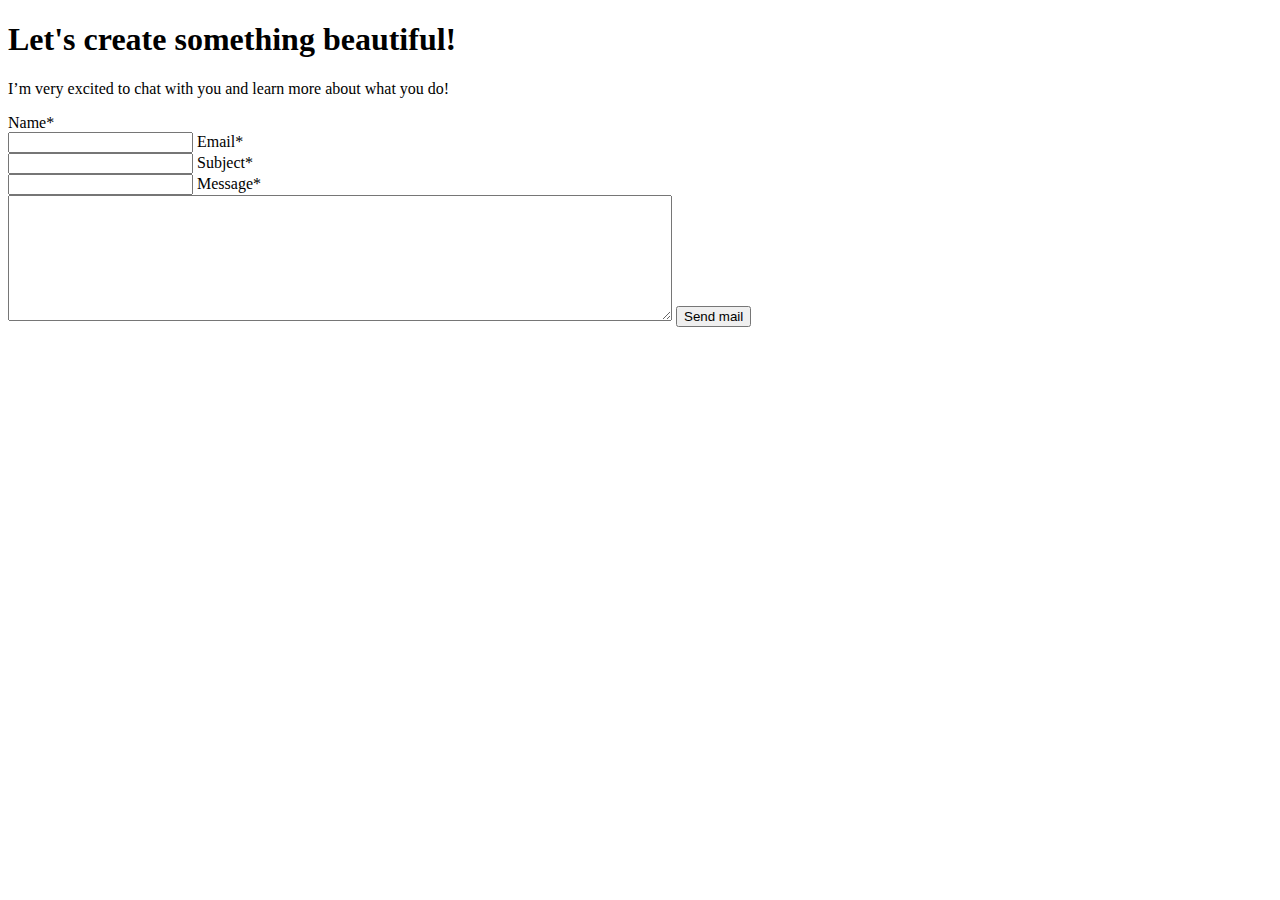
==== commit d6e10ce6: "fix" ====
--- a/contact.html
+++ b/contact.html
@@ -21,8 +21,8 @@
 
         <label for="message">Message*</label><br>
         <textarea name="message" rows="8" cols="80"></textarea>
-        
-        <<button type="submit" name="submit">Send mail</button>
+
+        <button type="submit" name="submit">Send mail</button>
     </form>
     </div>
   </body>
